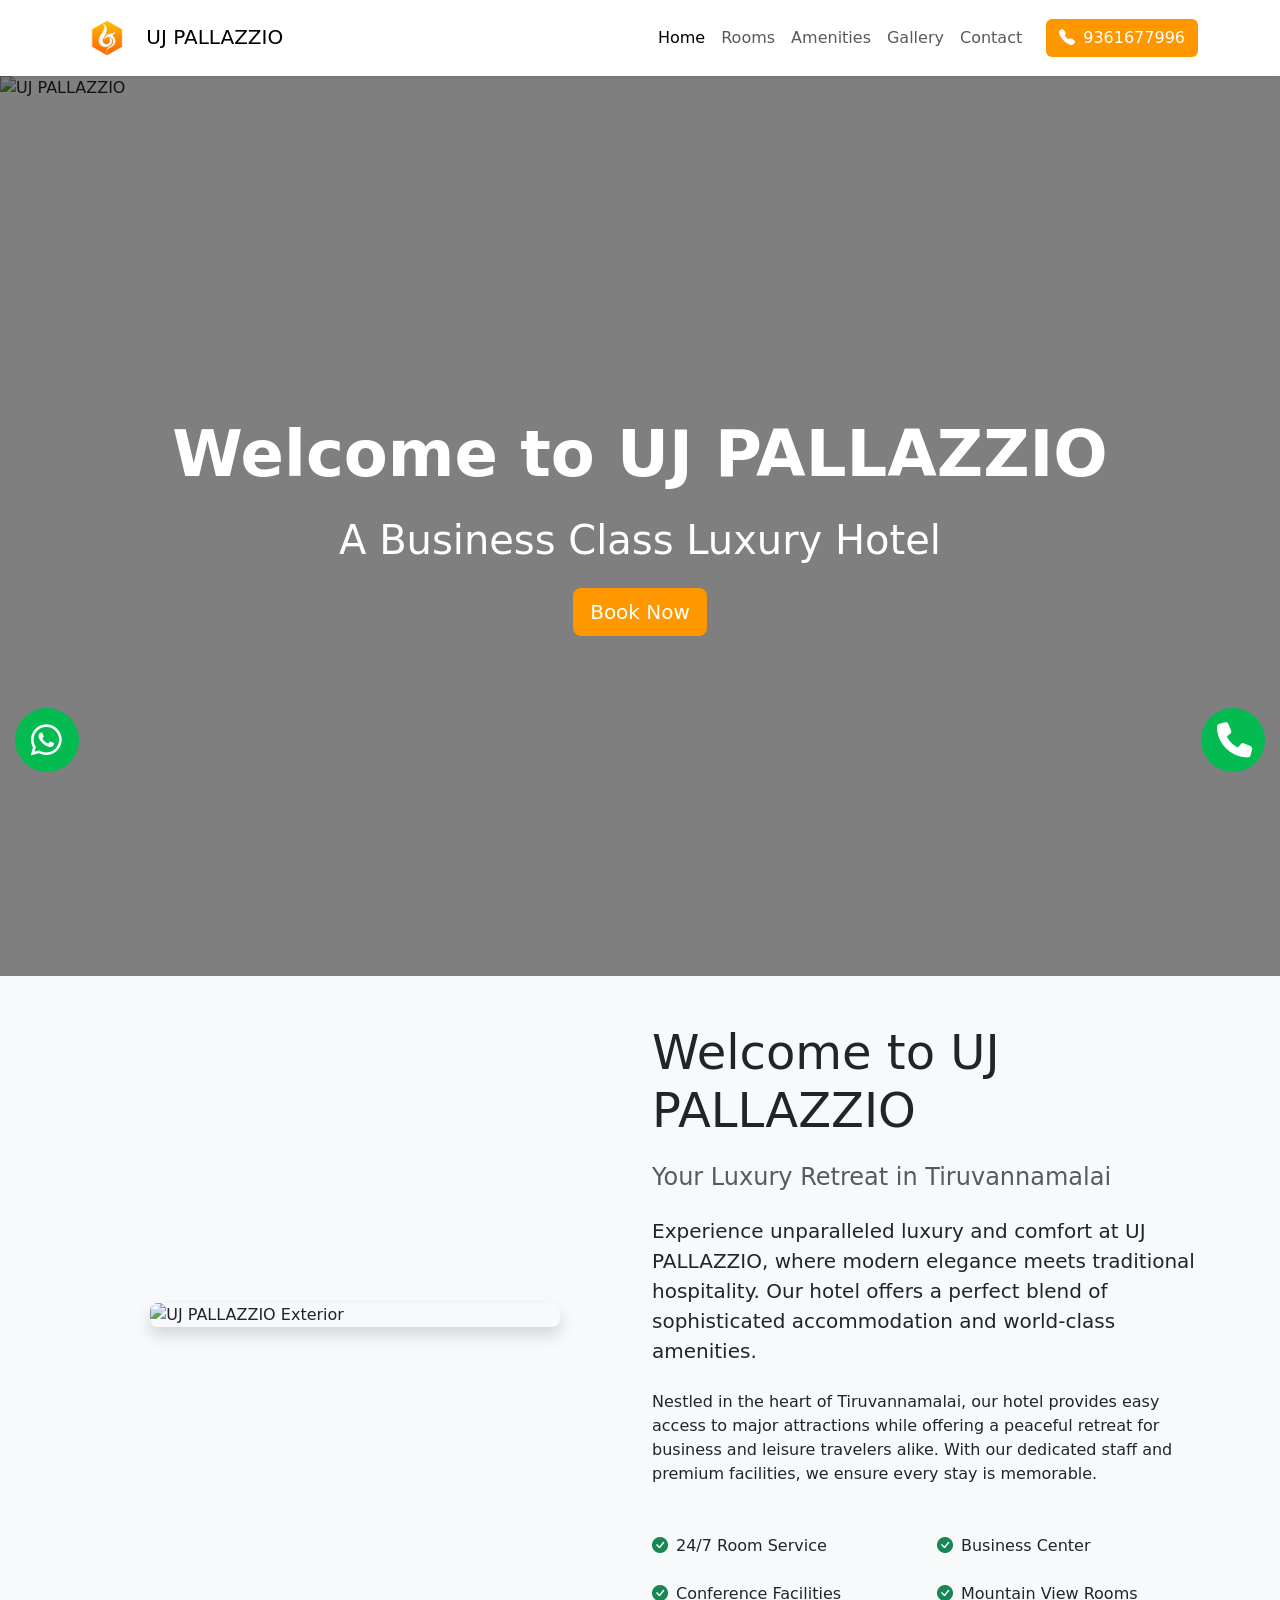
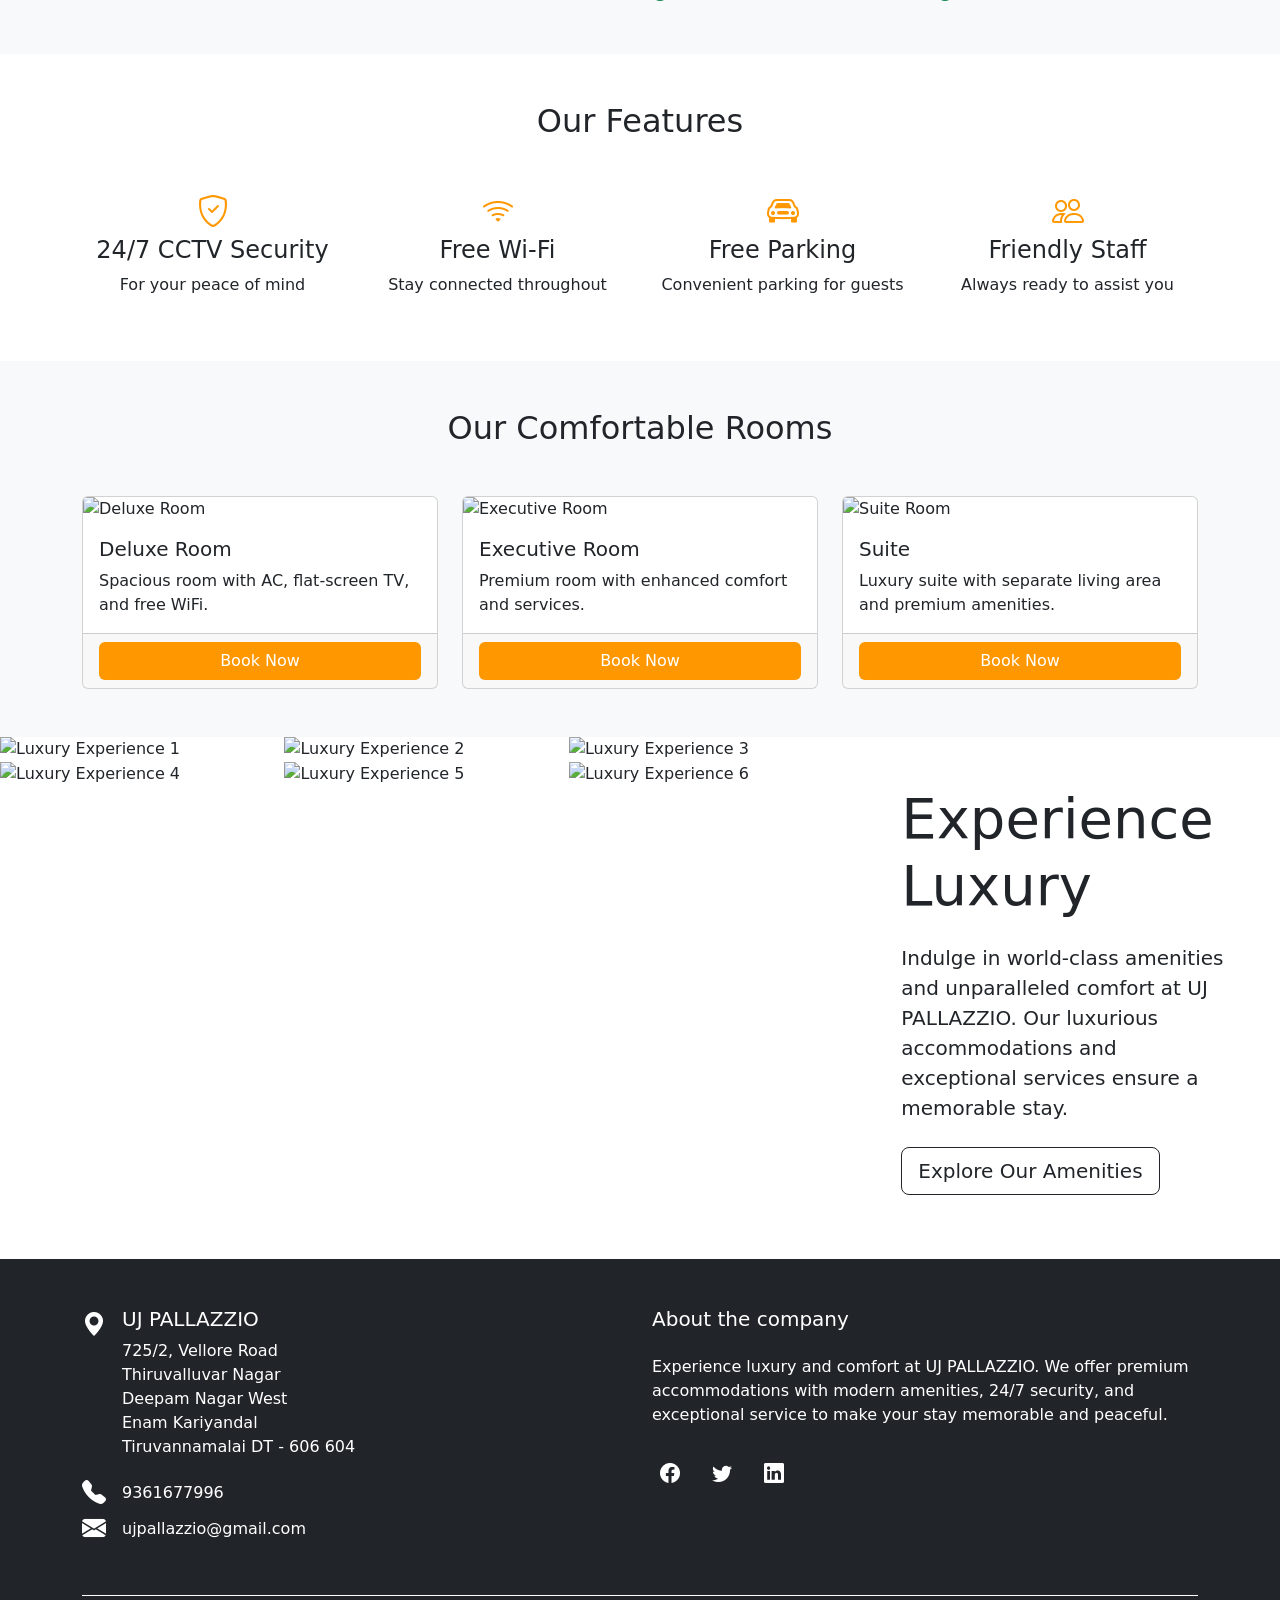
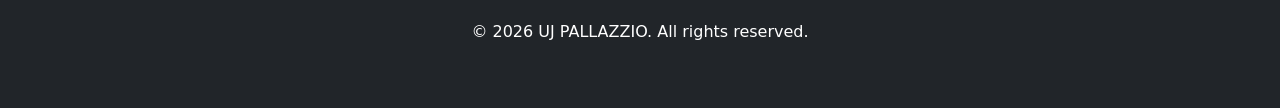
==== index.html @ 84a88581 "changes on all files work on the indexfile created a new section as welcome meassage and hotelimage " ====
<!DOCTYPE html>
<html lang="en">
<head>
    <meta charset="UTF-8">
    <meta name="viewport" content="width=device-width, initial-scale=1.0">
    <link rel="icon" href="./images/logo/ujpalazzio.png" type="image/x-icon">

    <title>UJ PALLAZZIO - Luxury Hotel</title>
    <link href="https://cdn.jsdelivr.net/npm/bootstrap@5.3.2/dist/css/bootstrap.min.css" rel="stylesheet">
    <link rel="stylesheet" href="https://cdn.jsdelivr.net/npm/bootstrap-icons@1.11.1/font/bootstrap-icons.css">
    <link rel="stylesheet" href="https://cdnjs.cloudflare.com/ajax/libs/font-awesome/6.5.2/css/all.min.css" integrity="sha512-SnH5WK+bZxgPHs44uWIX+LLJAJ9/2PkPKZ5QiAj6Ta86w+fsb2TkcmfRyVX3pBnMFcV7oQPJkl9QevSCWr3W6A==" crossorigin="anonymous" referrerpolicy="no-referrer" />
    <link href="https://unpkg.com/aos@2.3.1/dist/aos.css" rel="stylesheet">

    <style>
        .hero-section {
            position: relative;
            height: 100vh;
            overflow: hidden;
        }
        .carousel, .carousel-inner, .carousel-item {
            height: 100%;
        }
        .carousel-item img {
            object-fit: cover;
            height: 100%;
            width: 100%;
        }
        .carousel-overlay {
            position: absolute;
            top: 0;
            left: 0;
            right: 0;
            bottom: 0;
            background: rgba(0,0,0,0.5);
            color: white;
        }
        .brand-color {
            color: #ff9800;
        }
        .brand-bg {
            background-color: #ff9800;
        }
        .feature-icon {
            font-size: 2rem;
            color: #ff9800;
        }
        .navbar-brand img {
            height: 50px;
        }
        .btn-book-now:hover {
            background-color: #e65100 !important;
            border-color: #e65100 !important;
        }
        .navbar-nav .nav-link {
            transition: color 0.3s, background-color 0.3s;
        }
        .navbar-nav .nav-link:hover {
            color: #ff9800 !important;
            background-color: #f8f9fa;
        }
        .btn-contact {
            background-color: #ff9800;
            color: white;
            transition: background-color 0.3s;
        }
        .btn-contact:hover {
            background-color: #e65100;
        }
        .experience-luxury {
            position: relative;
            overflow: hidden;
        }
        .experience-luxury-overlay {
            position: absolute;
            top: 0;
            left: 0;
            right: 0;
            bottom: 0;
            background: rgba(0,0,0,0.6);
            color: white;
            display: flex;
            align-items: center;
            justify-content: center;
            flex-direction: column;
            text-align: center;
        }
        .experience-luxury img {
            width: 100%;
            height: 400px;
            object-fit: cover;
        }
        .luxury-image {
            cursor: pointer;
            transition: opacity 0.3s ease;
        }
        .luxury-image:hover {
            opacity: 0.8;
        }
        #imageModal .modal-content {
            background-color: rgba(0, 0, 0, 0.9);
        }
        #imageModal .btn-close {
            z-index: 1;
        }
        #prevImage, #nextImage {
            z-index: 1;
        }
        .call-buton .cc-calto-action-ripple {
            z-index: 99999;
            position: fixed;
            right: 15px;
            bottom: 8rem;
            background: #03bb50;
            width: 4rem;
            height: 4rem;
            padding: 1rem;
            border-radius: 100%;
            -webkit-box-sizing: border-box;
            box-sizing: border-box;
            color: #ffffff;
            -webkit-animation: cc-calto-action-ripple 0.6s linear infinite;
            animation: cc-calto-action-ripple 0.6s linear infinite;
            display: -webkit-box;
            display: -webkit-flex;
            display: -ms-flexbox;
            display: flex;
            justify-items: center;
            -webkit-box-align: center;
            -webkit-align-items: center;
            -ms-flex-align: center;
            align-items: center;
            text-decoration: none;
        }
        .call-buton .cc-calto-action-ripple i {
            -webkit-transition: 0.3s ease;
            transition: 0.3s ease;
            font-size: 2.2rem;
        }
        .call-buton .cc-calto-action-ripple:hover i {
            -webkit-transform: rotate(135deg);
            transform: rotate(135deg);
        }
        .whatsapp-button .cc-calto-action-ripple {
            z-index: 99999;
            position: fixed;
            left: 15px;
            bottom: 8rem;
            background: #03bb50;
            width: 4rem;
            height: 4rem;
            padding: 1rem;
            border-radius: 100%;
            -webkit-box-sizing: border-box;
            box-sizing: border-box;
            color: #ffffff;
            -webkit-animation: cc-calto-action-ripple 0.6s linear infinite;
            animation: cc-calto-action-ripple 0.6s linear infinite;
            display: -webkit-box;
            display: -webkit-flex;
            display: -ms-flexbox;
            display: flex;
            justify-items: center;
            -webkit-box-align: center;
            -webkit-align-items: center;
            -ms-flex-align: center;
            align-items: center;
            text-decoration: none;
        }
        .whatsapp-button .cc-calto-action-ripple i {
            -webkit-transition: 0.3s ease;
            transition: 0.3s ease;
            font-size: 2.2rem;
        }
        .whatsapp-button .cc-calto-action-ripple:hover i {
            -webkit-transform: rotate(135deg);
            transform: rotate(135deg);
        }
    </style>
</head>
<body>
    <!-- Navbar -->
    <nav class="navbar navbar-expand-lg navbar-light bg-white shadow-sm sticky-top">
        <div class="container">
            <a class="navbar-brand" href="#">
                <img src="./images/logo/ujpalazzio.png" alt="UJ PALLAZZIO Logo" class="me-2">
                UJ PALLAZZIO
            </a>
            <button class="navbar-toggler" type="button" data-bs-toggle="collapse" data-bs-target="#navbarNav">
                <span class="navbar-toggler-icon"></span>
            </button>
            <div class="collapse navbar-collapse" id="navbarNav">
                <ul class="navbar-nav ms-auto">
                    <li class="nav-item">
                        <a class="nav-link active" href="index.html">Home</a>
                    </li>
                    <li class="nav-item">
                        <a class="nav-link" href="rooms.html">Rooms</a>
                    </li>
                    <li class="nav-item">
                        <a class="nav-link" href="amenities.html">Amenities</a>
                    </li>
                    <li class="nav-item">
                        <a class="nav-link" href="gallery.html">Gallery</a>
                    </li>
                    <li class="nav-item">
                        <a class="nav-link" href="contact.html">Contact</a>
                    </li>
                </ul>
                <a href="tel:9361677996" class="btn btn-contact ms-lg-3">
                    <i class="bi bi-telephone-fill me-2"></i>9361677996
                </a>
            </div>
        </div>
    </nav>

    <!-- Hero Section with Automatic Slider -->
    <section class="hero-section" id="home">
        <div id="heroCarousel" class="carousel slide" data-bs-ride="carousel">
            <div class="carousel-inner">
                <div class="carousel-item active">
                    <img src="./images/slider/slider1.jpg" class="d-block w-100" alt="UJ PALLAZZIO">
                </div>
                <div class="carousel-item">
                    <img src="./images/slider/slider2.jpg" class="d-block w-100" alt="UJ PALLAZZIO">
                </div>
                <div class="carousel-item">
                    <img src="./images/slider/slider3.jpg" class="d-block w-100" alt="UJ PALLAZZIO">
                </div>
                <div class="carousel-item">
                    <img src="./images/slider/slider4.JPG" class="d-block w-100" alt="UJ PALLAZZIO">
                </div>
            </div>
        </div>
        <div class="carousel-overlay d-flex align-items-center">
            <div class="container text-center">
                <h1 class="display-3 fw-bold mb-4" data-aos="fade-up">Welcome to UJ PALLAZZIO</h1>
                <p class="lead mb-4 display-6" data-aos="fade-up" data-aos-delay="200">A Business Class Luxury Hotel</p>
                <a href="contact.html" class="btn btn-lg brand-bg text-white btn-book-now" data-aos="fade-up" data-aos-delay="400">Book Now</a>
            </div>
        </div>
    </section>

    <!-- About Section -->
    <section class="py-5 bg-light">
        <div class="container">
            <div class="row align-items-center">
                <div class="col-lg-6 mb-4 mb-lg-0" data-aos="fade-right">
                    <img src="./images/building/day view/one.JPG" alt="UJ PALLAZZIO Exterior" 
                        class="img-fluid rounded-3 shadow w-75 mx-auto d-block custom-image">
                </div>
                
                <div class="col-lg-6" data-aos="fade-left">
                    <h2 class="display-5 mb-4">Welcome to UJ PALLAZZIO</h2>
                    <h4 class="text-muted mb-4">Your Luxury Retreat in Tiruvannamalai</h4>
                    <p class="lead mb-4">
                        Experience unparalleled luxury and comfort at UJ PALLAZZIO, where modern elegance meets traditional hospitality. Our hotel offers a perfect blend of sophisticated accommodation and world-class amenities.
                    </p>
                    <p class="mb-4">
                        Nestled in the heart of Tiruvannamalai, our hotel provides easy access to major attractions while offering a peaceful retreat for business and leisure travelers alike. With our dedicated staff and premium facilities, we ensure every stay is memorable.
                    </p>
                    <div class="row g-4 mt-2">
                        <div class="col-6" data-aos="fade-up" data-aos-delay="100">
                            <div class="d-flex align-items-center">
                                <i class="bi bi-check-circle-fill text-success me-2"></i>
                                <span>24/7 Room Service</span>
                            </div>
                        </div>
                        <div class="col-6" data-aos="fade-up" data-aos-delay="200">
                            <div class="d-flex align-items-center">
                                <i class="bi bi-check-circle-fill text-success me-2"></i>
                                <span>Business Center</span>
                            </div>
                        </div>
                        <div class="col-6" data-aos="fade-up" data-aos-delay="300">
                            <div class="d-flex align-items-center">
                                <i class="bi bi-check-circle-fill text-success me-2"></i>
                                <span>Conference Facilities</span>
                            </div>
                        </div>
                        <div class="col-6" data-aos="fade-up" data-aos-delay="400">
                            <div class="d-flex align-items-center">
                                <i class="bi bi-check-circle-fill text-success me-2"></i>
                                <span>Mountain View Rooms</span>
                            </div>
                        </div>
                    </div>
                </div>
            </div>
        </div>
    </section>

    <!-- Features -->
    <section class="py-5" id="features">
        <div class="container">
            <h2 class="text-center mb-5" data-aos="fade-up">Our Features</h2>
            <div class="row justify-content-center g-4 text-center">
                <div class="col-md-4 col-lg-3" data-aos="fade-up" data-aos-delay="100">
                    <div class="text-center">
                        <i class="bi bi-shield-check feature-icon mb-3"></i>
                        <h4>24/7 CCTV Security</h4>
                        <p>For your peace of mind</p>
                    </div>
                </div>
                <div class="col-md-4 col-lg-3" data-aos="fade-up" data-aos-delay="200">
                    <div class="text-center">
                        <i class="bi bi-wifi feature-icon mb-3"></i>
                        <h4>Free Wi-Fi</h4>
                        <p>Stay connected throughout</p>
                    </div>
                </div>
                <div class="col-md-4 col-lg-3" data-aos="fade-up" data-aos-delay="300">
                    <div class="text-center">
                        <i class="bi bi-car-front feature-icon mb-3"></i>
                        <h4>Free Parking</h4>
                        <p>Convenient parking for guests</p>
                    </div>
                </div>
                <div class="col-md-4 col-lg-3" data-aos="fade-up" data-aos-delay="400">
                    <div class="text-center">
                        <i class="bi bi-people feature-icon mb-3"></i>
                        <h4>Friendly Staff</h4>
                        <p>Always ready to assist you</p>
                    </div>
                </div>
            </div>
        </div>
    </section>

    <!-- Rooms Preview -->
    <section class="bg-light py-5" id="rooms-preview">
        <div class="container">
            <h2 class="text-center mb-5" data-aos="fade-up">Our Comfortable Rooms</h2>
            <div class="row g-4">
                <div class="col-md-4" data-aos="fade-up" data-aos-delay="100">
                    <div class="card h-100">
                        <img src="./images/rooms/room1/one.jpg" class="card-img-top" alt="Deluxe Room">
                        <div class="card-body">
                            <h5 class="card-title">Deluxe Room</h5>
                            <p class="card-text">Spacious room with AC, flat-screen TV, and free WiFi.</p>
                        </div>
                        <div class="card-footer">
                            <a href="rooms.html" class="btn brand-bg text-white w-100 btn-book-now">Book Now</a>
                        </div>
                    </div>
                </div>
                <div class="col-md-4" data-aos="fade-up" data-aos-delay="200">
                    <div class="card h-100">
                        <img src="./images/rooms/room2/one.jpg" class="card-img-top" alt="Executive Room">
                        <div class="card-body">
                            <h5 class="card-title">Executive Room</h5>
                            <p class="card-text">Premium room with enhanced comfort and services.</p>
                        </div>
                        <div class="card-footer">
                            <a href="rooms.html" class="btn brand-bg text-white w-100 btn-book-now">Book Now</a>
                        </div>
                    </div>
                </div>
                <div class="col-md-4" data-aos="fade-up" data-aos-delay="300">
                    <div class="card h-100">
                        <img src="./images/rooms/room3/one.JPG" class="card-img-top" alt="Suite Room">
                        <div class="card-body">
                            <h5 class="card-title">Suite</h5>
                            <p class="card-text">Luxury suite with separate living area and premium amenities.</p>
                        </div>
                        <div class="card-footer">
                            <a href="rooms.html" class="btn brand-bg text-white w-100 btn-book-now">Book Now</a>
                        </div>
                    </div>
                </div>
            </div>
        </div>
    </section>

    <!-- Experience Luxury Section -->
    <section class="position-relative overflow-hidden">
        <div class="container-fluid">
            <div class="row">
                <!-- Images Side -->
                <div class="col-lg-8 p-0">
                    <!-- Desktop and Tablet Layout -->
                    <div class="row g-0 d-none d-md-flex">
                        <div class="col-md-6 col-lg-4" data-aos="zoom-in" data-aos-delay="100">
                            <img src="./images/mountain view and persona area/one.jpg" alt="Luxury Experience 1" class="img-fluid w-100 h-100 object-fit-cover luxury-image" style="max-height: 300px;" data-bs-toggle="modal" data-bs-target="#imageModal" data-bs-image-id="0">
                        </div>
                        <div class="col-md-6 col-lg-4" data-aos="zoom-in" data-aos-delay="200">
                            <img src="./images/mountain view and persona area/two.JPG" alt="Luxury Experience 2" class="img-fluid w-100 h-100 object-fit-cover luxury-image" style="max-height: 300px;" data-bs-toggle="modal" data-bs-target="#imageModal" data-bs-image-id="1">
                        </div>
                        <div class="col-lg-4 d-none d-lg-block" data-aos="zoom-in" data-aos-delay="300">
                            <img src="./images/mountain view and persona area/three.JPG" alt="Luxury Experience 3" class="img-fluid w-100 h-100 object-fit-cover luxury-image" style="max-height: 300px;" data-bs-toggle="modal" data-bs-target="#imageModal" data-bs-image-id="2">
                        </div>
                        <div class="col-md-6 col-lg-4" data-aos="zoom-in" data-aos-delay="400">
                            <img src="./images/mountain view and persona area/four.JPG" alt="Luxury Experience 4" class="img-fluid w-100 h-100 object-fit-cover luxury-image" style="max-height: 300px;" data-bs-toggle="modal" data-bs-target="#imageModal" data-bs-image-id="3">
                        </div>
                        <div class="col-md-6 col-lg-4" data-aos="zoom-in" data-aos-delay="500">
                            <img src="./images/mountain view and persona area/five.JPG" alt="Luxury Experience 5" class="img-fluid w-100 h-100 object-fit-cover luxury-image" style="max-height: 300px;" data-bs-toggle="modal" data-bs-target="#imageModal" data-bs-image-id="4">
                        </div>
                        <div class="col-lg-4 d-none d-lg-block" data-aos="zoom-in" data-aos-delay="600">
                            <img src="./images/mountain view and persona area/six.JPG" alt="Luxury Experience 6" class="img-fluid w-100 h-100 object-fit-cover luxury-image" style="max-height: 300px;" data-bs-toggle="modal" data-bs-target="#imageModal" data-bs-image-id="5">
                        </div>
                    </div>

                    <!-- Mobile Carousel -->
                    <div id="luxuryCarousel" class="carousel slide d-md-none" data-bs-ride="carousel">
                        <div class="carousel-inner">
                            <div class="carousel-item active">
                                <img src="./images/mountain view and persona area/one.jpg" alt="Luxury Experience 1" class="d-block w-100 luxury-image" style="height: 300px; object-fit: cover;" data-bs-toggle="modal" data-bs-target="#imageModal" data-bs-image-id="0">
                            </div>
                            <div class="carousel-item">
                                <img src="./images/mountain view and persona area/two.JPG" alt="Luxury Experience 2" class="d-block w-100 luxury-image" style="height: 300px; object-fit: cover;" data-bs-toggle="modal" data-bs-target="#imageModal" data-bs-image-id="1">
                            </div>
                            <div class="carousel-item">
                                <img src="./images/mountain view and persona area/three.JPG" alt="Luxury Experience 3" class="d-block w-100 luxury-image" style="height: 300px; object-fit: cover;" data-bs-toggle="modal" data-bs-target="#imageModal" data-bs-image-id="2">
                            </div>
                            <div class="carousel-item">
                                <img src="./images/mountain view and persona area/four.JPG" alt="Luxury Experience 4" class="d-block w-100 luxury-image" style="height: 300px; object-fit: cover;" data-bs-toggle="modal" data-bs-target="#imageModal" data-bs-image-id="3">
                            </div>
                            <div class="carousel-item">
                                <img src="./images/mountain view and persona area/five.JPG" alt="Luxury Experience 5" class="d-block w-100 luxury-image" style="height: 300px; object-fit: cover;" data-bs-toggle="modal" data-bs-target="#imageModal" data-bs-image-id="4">
                            </div>
                            <div class="carousel-item">
                                <img src="./images/mountain view and persona area/six.JPG" alt="Luxury Experience 6" class="d-block w-100 luxury-image" style="height: 300px; object-fit: cover;" data-bs-toggle="modal" data-bs-target="#imageModal" data-bs-image-id="5">
                            </div>
                        </div>
                        <button class="carousel-control-prev" type="button" data-bs-target="#luxuryCarousel" data-bs-slide="prev">
                            <span class="carousel-control-prev-icon" aria-hidden="true"></span>
                            <span class="visually-hidden">Previous</span>
                        </button>
                        <button class="carousel-control-next" type="button" data-bs-target="#luxuryCarousel" data-bs-slide="next">
                            <span class="carousel-control-next-icon" aria-hidden="true"></span>
                            <span class="visually-hidden">Next</span>
                        </button>
                    </div>
                </div>

                <!-- Content Side -->
                <div class="col-lg-4 d-flex align-items-center bg-white text-dark p-5">
                    <div class="text-center text-lg-start" data-aos="fade-left">
                        <h2 class="display-4 mb-4">Experience Luxury</h2>
                        <p class="lead mb-4">Indulge in world-class amenities and unparalleled comfort at UJ PALLAZZIO. Our luxurious accommodations and exceptional services ensure a memorable stay.</p>
                       
                        <a href="amenities.html" class="btn btn-lg btn-outline-dark">Explore Our Amenities</a>
                    </div>
                </div>
            </div>
        </div>
    </section>

    <!-- Image Modal -->
    <div class="modal fade" id="imageModal" tabindex="-1" aria-labelledby="imageModalLabel" aria-hidden="true">
        <div class="modal-dialog modal-dialog-centered modal-lg">
            <div class="modal-content bg-dark text-white">
                <div class="modal-body p-0 position-relative">
                    <img id="modalImage" src="" alt="Luxury Experience" class="img-fluid w-100">
                    <button type="button" class="btn-close btn-close-white position-absolute top-0 end-0 m-3" data-bs-dismiss="modal" aria-label="Close"></button>
                    <button id="prevImage" class="btn btn-outline-light position-absolute top-50 start-0 translate-middle-y ms-3">
                        <i class="bi bi-chevron-left"></i>
                    </button>
                    <button id="nextImage" class="btn btn-outline-light position-absolute top-50 end-0 translate-middle-y me-3">
                        <i class="bi bi-chevron-right"></i>
                    </button>
                </div>
            </div>
        </div>
    </div>

    <!-- phone button start -->
    <div class="call-buton">
        <a href="tel:9361677996" type="button" class="cc-calto-action-ripple">
            <i class="fa-solid fa-phone"></i>
        </a>
    </div>
    <!-- phone button end -->
  
    <!-- whatsapp button start -->
    <div class="whatsapp-button">
        <a href="https://api.whatsapp.com/send?phone=919361677996" target="_blank" class="cc-calto-action-ripple">
            <i class="fa-brands fa-whatsapp"></i>
        </a>
    </div>
    <!-- whatsapp button end -->

    <!-- Footer -->
    <footer class="bg-dark text-white py-5 mt-3">
        <div class="container">
            <div class="row">
                <!-- Contact Information -->
                <div class="col-md-6 mb-4">
                    <div class="d-flex align-items-start gap-3">
                        <i class="bi bi-geo-alt-fill" style="font-size: 24px;"></i>
                        <div>
                            <h3 class="h5 font-weight-bold mb-2">UJ PALLAZZIO</h3>
                            <p class="text-white">
                                725/2, Vellore Road<br />
                                Thiruvalluvar Nagar<br />
                                Deepam Nagar West<br />
                                Enam Kariyandal<br />
                                Tiruvannamalai DT - 606 604
                            </p>
                        </div>
                    </div>
                    <div class="d-flex align-items-center gap-3">
                        <i class="bi bi-telephone-fill" style="font-size: 24px;"></i>
                        <a href="tel:9361677996" class="text-white hover:text-primary text-decoration-none">9361677996</a>
                    </div>
                    <div class="d-flex align-items-center gap-3">
                        <i class="bi bi-envelope-fill" style="font-size: 24px;"></i>
                        <a href="mailto:ujpallazzio@gmail.com" class="text-white hover:text-primary text-decoration-none">ujpallazzio@gmail.com</a>
                    </div>
                </div>

                <!-- About Company -->
                <div class="col-md-6">
                    <h2 class="h5 font-weight-bold mb-4">About the company</h2>
                    <p class="text-white mb-4 max-w-md">
                        Experience luxury and comfort at UJ PALLAZZIO. We offer premium accommodations with modern amenities, 
                        24/7 security, and exceptional service to make your stay memorable and peaceful.
                    </p>
                    <div class="d-flex gap-3">
                        <a href="#" class="bg-dark p-2 rounded-circle hover:bg-secondary transition-colors" aria-label="Facebook">
                            <i class="bi bi-facebook" style="font-size: 20px; color: white;"></i>
                        </a>
                        <a href="#" class="bg-dark p-2 rounded-circle hover:bg-secondary transition-colors" aria-label="Twitter">
                            <i class="bi bi-twitter" style="font-size: 20px; color: white;"></i>
                        </a>
                        <a href="#" class="bg-dark p-2 rounded-circle hover:bg-secondary transition-colors" aria-label="LinkedIn">
                            <i class="bi bi-linkedin" style="font-size: 20px; color: white;"></i>
                        </a>
                    </div>
                </div>
            </div>

            <!-- Footer Bottom -->
            <div class="mt-4 pt-4 border-top border-white text-center">
                <p>&copy; <span id="year"></span> UJ PALLAZZIO. All rights reserved.</p>
            </div>
        </div>
    </footer>

    <script data-cfasync="false" src="/cdn-cgi/scripts/5c5dd728/cloudflare-static/email-decode.min.js"></script>
    <script src="https://cdn.jsdelivr.net/npm/bootstrap@5.3.2/dist/js/bootstrap.bundle.min.js"></script>
    <script src="https://unpkg.com/aos@2.3.1/dist/aos.js"></script>
    <script>
        document.addEventListener('DOMContentLoaded', function() {
            const images = [
                './images/mountain view and persona area/one.jpg',
                './images/mountain view and persona area/two.JPG',
                './images/mountain view and persona area/three.JPG',
                './images/mountain view and persona area/four.JPG',
                './images/mountain view and persona area/five.JPG',
                './images/mountain view and persona area/six.JPG'
            ];
            let currentImageIndex = 0;

            const modalImage = document.getElementById('modalImage');
            const prevButton = document.getElementById('prevImage');
            const nextButton = document.getElementById('nextImage');

            function updateModalImage() {
                modalImage.src = images[currentImageIndex];
            }

            document.querySelectorAll('.luxury-image').forEach(img => {
                img.addEventListener('click', function() {
                    currentImageIndex = parseInt(this.getAttribute('data-bs-image-id'));
                    updateModalImage();
                });
            });

            prevButton.addEventListener('click', function() {
                currentImageIndex = (currentImageIndex - 1 + images.length) % images.length;
                updateModalImage();
            });

            nextButton.addEventListener('click', function() {
                currentImageIndex = (currentImageIndex + 1) % images.length;
                updateModalImage();
            });

            // Enable keyboard navigation
            document.addEventListener('keydown', function(e) {
                if (document.querySelector('#imageModal.show')) {
                    if (e.key === 'ArrowLeft') {
                        prevButton.click();
                    } else if (e.key === 'ArrowRight') {
                        nextButton.click();
                    }
                }
            });

            // Initialize AOS
            AOS.init({
                duration: 2000,
                once: true,
                offset: 100
            });
        });

        // Set current year
        document.getElementById('year').innerText = new Date().getFullYear();
    </script>
</body>
</html>
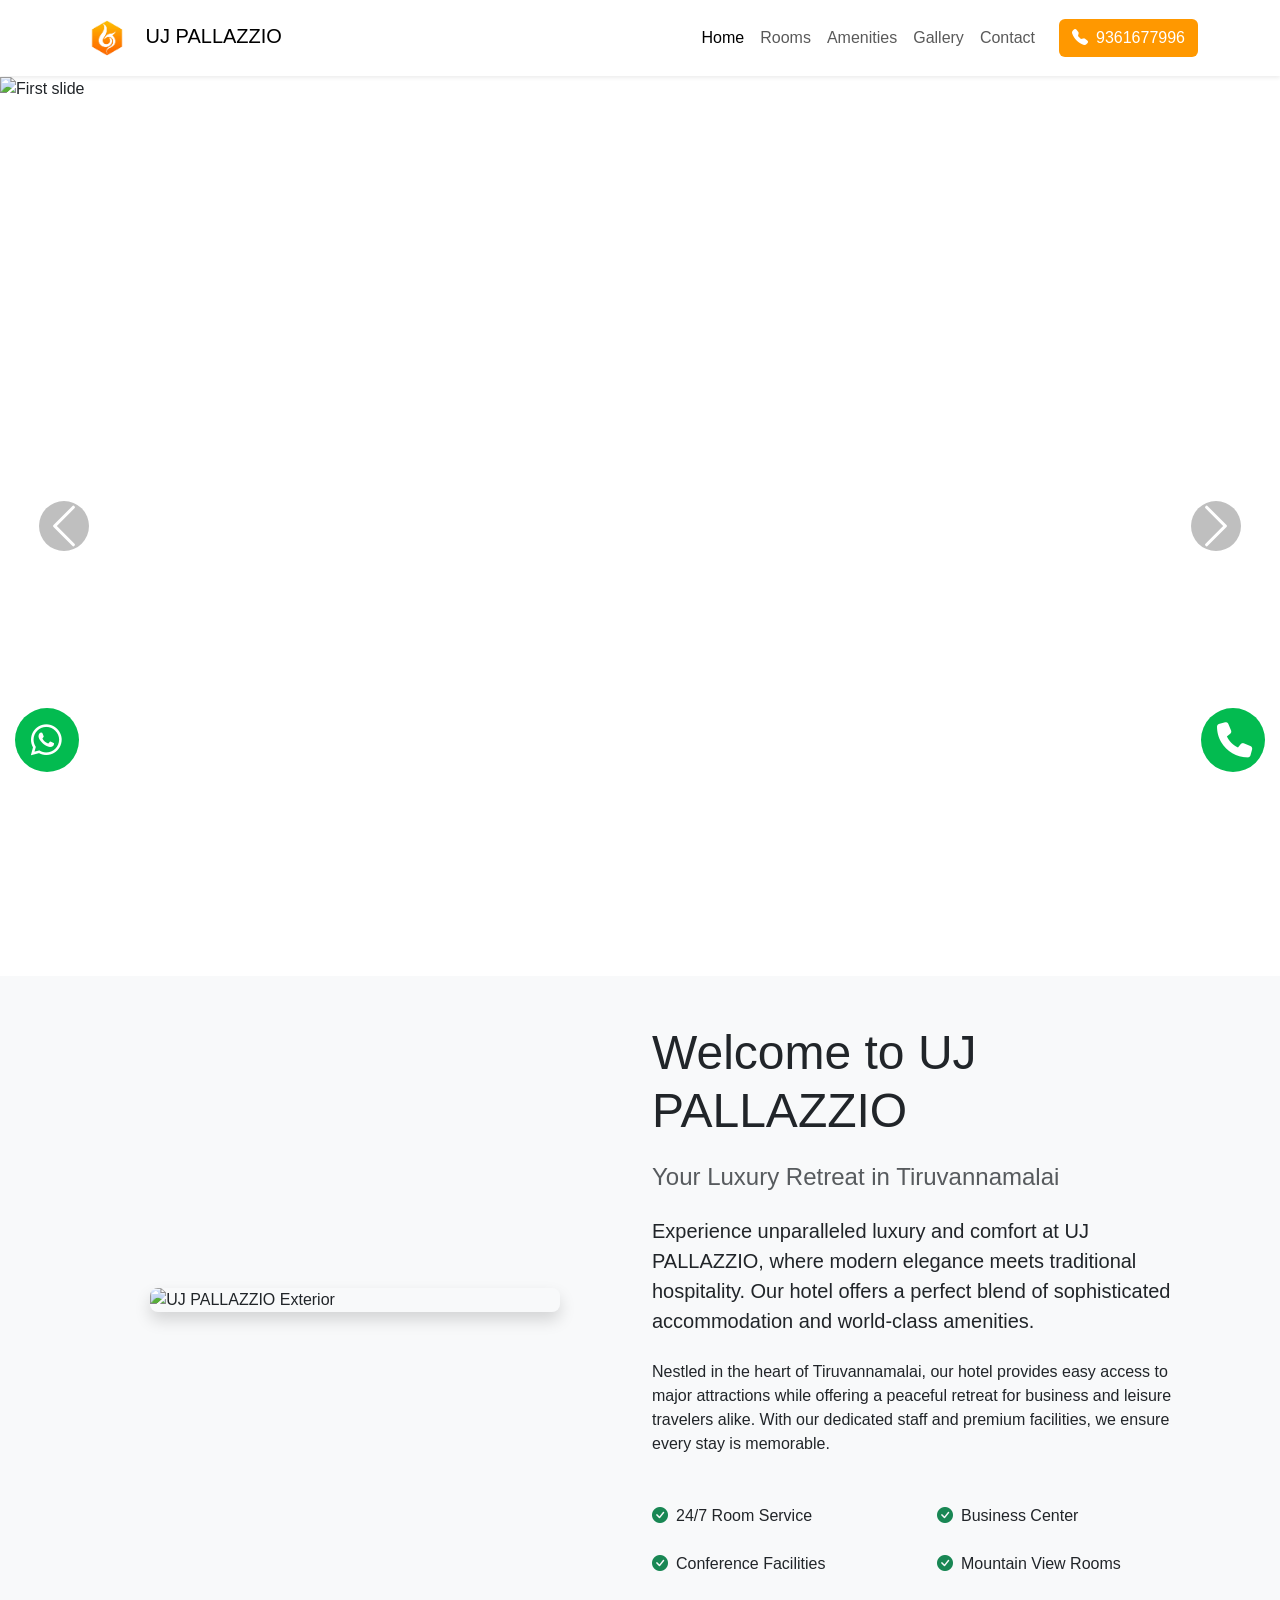
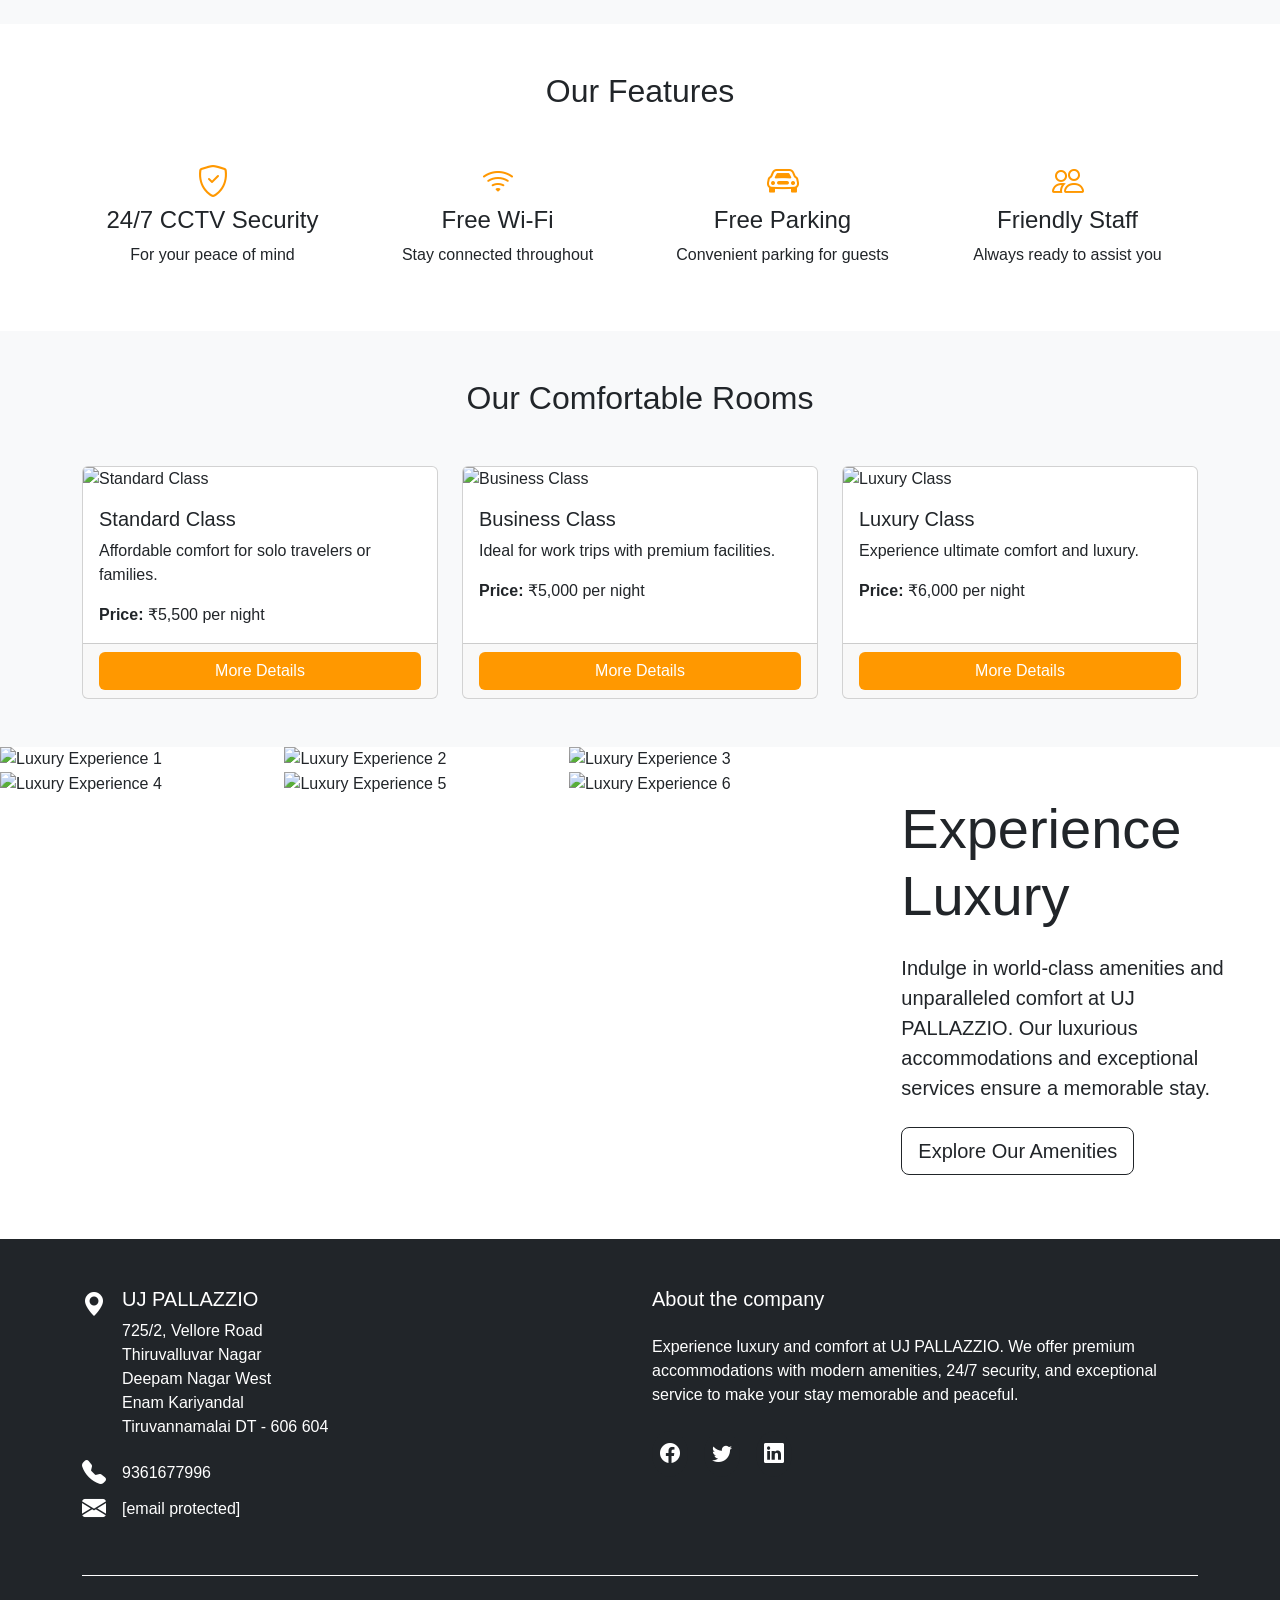
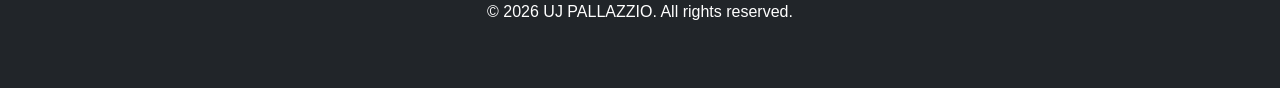
==== commit f4703e25: "changes work on the uj palazio change the index page slider and  add ate in the page and in the room" ====
--- a/index.html
+++ b/index.html
@@ -3,181 +3,17 @@
 <head>
     <meta charset="UTF-8">
     <meta name="viewport" content="width=device-width, initial-scale=1.0">
+    <title>UJ PALLAZZIO - Luxury Hotel</title>
     <link rel="icon" href="./images/logo/ujpalazzio.png" type="image/x-icon">
-
-    <title>UJ PALLAZZIO - Luxury Hotel</title>
     <link href="https://cdn.jsdelivr.net/npm/bootstrap@5.3.2/dist/css/bootstrap.min.css" rel="stylesheet">
     <link rel="stylesheet" href="https://cdn.jsdelivr.net/npm/bootstrap-icons@1.11.1/font/bootstrap-icons.css">
-    <link rel="stylesheet" href="https://cdnjs.cloudflare.com/ajax/libs/font-awesome/6.5.2/css/all.min.css" integrity="sha512-SnH5WK+bZxgPHs44uWIX+LLJAJ9/2PkPKZ5QiAj6Ta86w+fsb2TkcmfRyVX3pBnMFcV7oQPJkl9QevSCWr3W6A==" crossorigin="anonymous" referrerpolicy="no-referrer" />
+    <link rel="stylesheet" href="https://cdnjs.cloudflare.com/ajax/libs/font-awesome/6.5.2/css/all.min.css">
     <link href="https://unpkg.com/aos@2.3.1/dist/aos.css" rel="stylesheet">
-
-    <style>
-        .hero-section {
-            position: relative;
-            height: 100vh;
-            overflow: hidden;
-        }
-        .carousel, .carousel-inner, .carousel-item {
-            height: 100%;
-        }
-        .carousel-item img {
-            object-fit: cover;
-            height: 100%;
-            width: 100%;
-        }
-        .carousel-overlay {
-            position: absolute;
-            top: 0;
-            left: 0;
-            right: 0;
-            bottom: 0;
-            background: rgba(0,0,0,0.5);
-            color: white;
-        }
-        .brand-color {
-            color: #ff9800;
-        }
-        .brand-bg {
-            background-color: #ff9800;
-        }
-        .feature-icon {
-            font-size: 2rem;
-            color: #ff9800;
-        }
-        .navbar-brand img {
-            height: 50px;
-        }
-        .btn-book-now:hover {
-            background-color: #e65100 !important;
-            border-color: #e65100 !important;
-        }
-        .navbar-nav .nav-link {
-            transition: color 0.3s, background-color 0.3s;
-        }
-        .navbar-nav .nav-link:hover {
-            color: #ff9800 !important;
-            background-color: #f8f9fa;
-        }
-        .btn-contact {
-            background-color: #ff9800;
-            color: white;
-            transition: background-color 0.3s;
-        }
-        .btn-contact:hover {
-            background-color: #e65100;
-        }
-        .experience-luxury {
-            position: relative;
-            overflow: hidden;
-        }
-        .experience-luxury-overlay {
-            position: absolute;
-            top: 0;
-            left: 0;
-            right: 0;
-            bottom: 0;
-            background: rgba(0,0,0,0.6);
-            color: white;
-            display: flex;
-            align-items: center;
-            justify-content: center;
-            flex-direction: column;
-            text-align: center;
-        }
-        .experience-luxury img {
-            width: 100%;
-            height: 400px;
-            object-fit: cover;
-        }
-        .luxury-image {
-            cursor: pointer;
-            transition: opacity 0.3s ease;
-        }
-        .luxury-image:hover {
-            opacity: 0.8;
-        }
-        #imageModal .modal-content {
-            background-color: rgba(0, 0, 0, 0.9);
-        }
-        #imageModal .btn-close {
-            z-index: 1;
-        }
-        #prevImage, #nextImage {
-            z-index: 1;
-        }
-        .call-buton .cc-calto-action-ripple {
-            z-index: 99999;
-            position: fixed;
-            right: 15px;
-            bottom: 8rem;
-            background: #03bb50;
-            width: 4rem;
-            height: 4rem;
-            padding: 1rem;
-            border-radius: 100%;
-            -webkit-box-sizing: border-box;
-            box-sizing: border-box;
-            color: #ffffff;
-            -webkit-animation: cc-calto-action-ripple 0.6s linear infinite;
-            animation: cc-calto-action-ripple 0.6s linear infinite;
-            display: -webkit-box;
-            display: -webkit-flex;
-            display: -ms-flexbox;
-            display: flex;
-            justify-items: center;
-            -webkit-box-align: center;
-            -webkit-align-items: center;
-            -ms-flex-align: center;
-            align-items: center;
-            text-decoration: none;
-        }
-        .call-buton .cc-calto-action-ripple i {
-            -webkit-transition: 0.3s ease;
-            transition: 0.3s ease;
-            font-size: 2.2rem;
-        }
-        .call-buton .cc-calto-action-ripple:hover i {
-            -webkit-transform: rotate(135deg);
-            transform: rotate(135deg);
-        }
-        .whatsapp-button .cc-calto-action-ripple {
-            z-index: 99999;
-            position: fixed;
-            left: 15px;
-            bottom: 8rem;
-            background: #03bb50;
-            width: 4rem;
-            height: 4rem;
-            padding: 1rem;
-            border-radius: 100%;
-            -webkit-box-sizing: border-box;
-            box-sizing: border-box;
-            color: #ffffff;
-            -webkit-animation: cc-calto-action-ripple 0.6s linear infinite;
-            animation: cc-calto-action-ripple 0.6s linear infinite;
-            display: -webkit-box;
-            display: -webkit-flex;
-            display: -ms-flexbox;
-            display: flex;
-            justify-items: center;
-            -webkit-box-align: center;
-            -webkit-align-items: center;
-            -ms-flex-align: center;
-            align-items: center;
-            text-decoration: none;
-        }
-        .whatsapp-button .cc-calto-action-ripple i {
-            -webkit-transition: 0.3s ease;
-            transition: 0.3s ease;
-            font-size: 2.2rem;
-        }
-        .whatsapp-button .cc-calto-action-ripple:hover i {
-            -webkit-transform: rotate(135deg);
-            transform: rotate(135deg);
-        }
-    </style>
+    <link rel="stylesheet" href="./styles/indexstyle.css">
 </head>
 <body>
+ 
+
     <!-- Navbar -->
     <nav class="navbar navbar-expand-lg navbar-light bg-white shadow-sm sticky-top">
         <div class="container">
@@ -213,42 +49,42 @@
         </div>
     </nav>
 
-    <!-- Hero Section with Automatic Slider -->
-    <section class="hero-section" id="home">
-        <div id="heroCarousel" class="carousel slide" data-bs-ride="carousel">
-            <div class="carousel-inner">
-                <div class="carousel-item active">
-                    <img src="./images/slider/slider1.jpg" class="d-block w-100" alt="UJ PALLAZZIO">
-                </div>
-                <div class="carousel-item">
-                    <img src="./images/slider/slider2.jpg" class="d-block w-100" alt="UJ PALLAZZIO">
-                </div>
-                <div class="carousel-item">
-                    <img src="./images/slider/slider3.jpg" class="d-block w-100" alt="UJ PALLAZZIO">
-                </div>
-                <div class="carousel-item">
-                    <img src="./images/slider/slider4.JPG" class="d-block w-100" alt="UJ PALLAZZIO">
-                </div>
-            </div>
-        </div>
-        <div class="carousel-overlay d-flex align-items-center">
-            <div class="container text-center">
-                <h1 class="display-3 fw-bold mb-4" data-aos="fade-up">Welcome to UJ PALLAZZIO</h1>
-                <p class="lead mb-4 display-6" data-aos="fade-up" data-aos-delay="200">A Business Class Luxury Hotel</p>
-                <a href="contact.html" class="btn btn-lg brand-bg text-white btn-book-now" data-aos="fade-up" data-aos-delay="400">Book Now</a>
-            </div>
-        </div>
-    </section>
-
+
+       <!-- Carousel Start -->
+<div class="container-fluid overflow-hidden px-0">
+    <div id="carouselId" class="carousel slide" data-bs-ride="carousel">
+        <div class="carousel-inner" role="listbox">
+            <div class="carousel-item active">
+                <img src="./images/reception/eleven.JPG" class="img-fluid w-100" alt="First slide"/>
+            </div>
+            <div class="carousel-item">
+                <img src="images/md/two.JPG" class="img-fluid w-100" alt="Second slide"/>
+            </div>
+            <div class="carousel-item">
+                <img src="images//rooms/room1/two.jpg" class="img-fluid w-100" alt="Third slide"/>
+            </div>
+        </div>
+        <button class="carousel-control-prev" type="button" data-bs-target="#carouselId" data-bs-slide="prev">
+            <span class="carousel-control-prev-icon" aria-hidden="true"></span>
+            <span class="visually-hidden">Previous</span>
+        </button>
+        <button class="carousel-control-next" type="button" data-bs-target="#carouselId" data-bs-slide="next">
+            <span class="carousel-control-next-icon" aria-hidden="true"></span>
+            <span class="visually-hidden">Next</span>
+        </button>
+    </div>
+</div>
+<!-- Carousel End -->
+
+ 
     <!-- About Section -->
     <section class="py-5 bg-light">
         <div class="container">
             <div class="row align-items-center">
                 <div class="col-lg-6 mb-4 mb-lg-0" data-aos="fade-right">
-                    <img src="./images/building/day view/one.JPG" alt="UJ PALLAZZIO Exterior" 
+                    <img src="./images/building/day view/two.jpg" alt="UJ PALLAZZIO Exterior" 
                         class="img-fluid rounded-3 shadow w-75 mx-auto d-block custom-image">
                 </div>
-                
                 <div class="col-lg-6" data-aos="fade-left">
                     <h2 class="display-5 mb-4">Welcome to UJ PALLAZZIO</h2>
                     <h4 class="text-muted mb-4">Your Luxury Retreat in Tiruvannamalai</h4>
@@ -333,37 +169,40 @@
             <div class="row g-4">
                 <div class="col-md-4" data-aos="fade-up" data-aos-delay="100">
                     <div class="card h-100">
-                        <img src="./images/rooms/room1/one.jpg" class="card-img-top" alt="Deluxe Room">
+                        <img src="./images/rooms/room1/one.jpg" class="card-img-top" alt="Standard Class">
                         <div class="card-body">
-                            <h5 class="card-title">Deluxe Room</h5>
-                            <p class="card-text">Spacious room with AC, flat-screen TV, and free WiFi.</p>
+                            <h5 class="card-title">Standard Class</h5>
+                            <p class="card-text">Affordable comfort for solo travelers or families.</p>
+                            <p class="card-text"><strong>Price:</strong> ₹5,500 per night</p>
                         </div>
                         <div class="card-footer">
-                            <a href="rooms.html" class="btn brand-bg text-white w-100 btn-book-now">Book Now</a>
+                            <a href="rooms.html" class="btn brand-bg text-white w-100 btn-book-now">More Details</a>
                         </div>
                     </div>
                 </div>
                 <div class="col-md-4" data-aos="fade-up" data-aos-delay="200">
                     <div class="card h-100">
-                        <img src="./images/rooms/room2/one.jpg" class="card-img-top" alt="Executive Room">
+                        <img src="./images/rooms/room2/one.jpg" class="card-img-top" alt="Business Class">
                         <div class="card-body">
-                            <h5 class="card-title">Executive Room</h5>
-                            <p class="card-text">Premium room with enhanced comfort and services.</p>
+                            <h5 class="card-title">Business Class</h5>
+                            <p class="card-text">Ideal for work trips with premium facilities.</p>
+                            <p class="card-text"><strong>Price:</strong> ₹5,000 per night</p>
                         </div>
                         <div class="card-footer">
-                            <a href="rooms.html" class="btn brand-bg text-white w-100 btn-book-now">Book Now</a>
+                            <a href="rooms.html" class="btn brand-bg text-white w-100 btn-book-now">More Details</a>
                         </div>
                     </div>
                 </div>
                 <div class="col-md-4" data-aos="fade-up" data-aos-delay="300">
                     <div class="card h-100">
-                        <img src="./images/rooms/room3/one.JPG" class="card-img-top" alt="Suite Room">
+                        <img src="./images/rooms/room3/one.JPG" class="card-img-top" alt="Luxury Class">
                         <div class="card-body">
-                            <h5 class="card-title">Suite</h5>
-                            <p class="card-text">Luxury suite with separate living area and premium amenities.</p>
+                            <h5 class="card-title">Luxury Class</h5>
+                            <p class="card-text">Experience ultimate comfort and luxury.</p>
+                            <p class="card-text"><strong>Price:</strong> ₹6,000 per night</p>
                         </div>
                         <div class="card-footer">
-                            <a href="rooms.html" class="btn brand-bg text-white w-100 btn-book-now">Book Now</a>
+                            <a href="rooms.html" class="btn brand-bg text-white w-100 btn-book-now">More Details</a>
                         </div>
                     </div>
                 </div>
@@ -377,58 +216,25 @@
             <div class="row">
                 <!-- Images Side -->
                 <div class="col-lg-8 p-0">
-                    <!-- Desktop and Tablet Layout -->
-                    <div class="row g-0 d-none d-md-flex">
+                    <div class="row g-0">
                         <div class="col-md-6 col-lg-4" data-aos="zoom-in" data-aos-delay="100">
-                            <img src="./images/mountain view and persona area/one.jpg" alt="Luxury Experience 1" class="img-fluid w-100 h-100 object-fit-cover luxury-image" style="max-height: 300px;" data-bs-toggle="modal" data-bs-target="#imageModal" data-bs-image-id="0">
+                            <img src="./images/mountain view and persona area/one.jpg" alt="Luxury Experience 1" class="img-fluid w-100 h-100 object-fit-cover luxury-image" data-bs-toggle="modal" data-bs-target="#imageModal" data-bs-image-id="0">
                         </div>
                         <div class="col-md-6 col-lg-4" data-aos="zoom-in" data-aos-delay="200">
-                            <img src="./images/mountain view and persona area/two.JPG" alt="Luxury Experience 2" class="img-fluid w-100 h-100 object-fit-cover luxury-image" style="max-height: 300px;" data-bs-toggle="modal" data-bs-target="#imageModal" data-bs-image-id="1">
-                        </div>
-                        <div class="col-lg-4 d-none d-lg-block" data-aos="zoom-in" data-aos-delay="300">
-                            <img src="./images/mountain view and persona area/three.JPG" alt="Luxury Experience 3" class="img-fluid w-100 h-100 object-fit-cover luxury-image" style="max-height: 300px;" data-bs-toggle="modal" data-bs-target="#imageModal" data-bs-image-id="2">
+                            <img src="./images/mountain view and persona area/two.JPG" alt="Luxury Experience 2" class="img-fluid w-100 h-100 object-fit-cover luxury-image" data-bs-toggle="modal" data-bs-target="#imageModal" data-bs-image-id="1">
+                        </div>
+                        <div class="col-md-6 col-lg-4" data-aos="zoom-in" data-aos-delay="300">
+                            <img src="./images/mountain view and persona area/three.JPG" alt="Luxury Experience 3" class="img-fluid w-100 h-100 object-fit-cover luxury-image" data-bs-toggle="modal" data-bs-target="#imageModal" data-bs-image-id="2">
                         </div>
                         <div class="col-md-6 col-lg-4" data-aos="zoom-in" data-aos-delay="400">
-                            <img src="./images/mountain view and persona area/four.JPG" alt="Luxury Experience 4" class="img-fluid w-100 h-100 object-fit-cover luxury-image" style="max-height: 300px;" data-bs-toggle="modal" data-bs-target="#imageModal" data-bs-image-id="3">
+                            <img src="./images/mountain view and persona area/four.JPG" alt="Luxury Experience 4" class="img-fluid w-100 h-100 object-fit-cover luxury-image" data-bs-toggle="modal" data-bs-target="#imageModal" data-bs-image-id="3">
                         </div>
                         <div class="col-md-6 col-lg-4" data-aos="zoom-in" data-aos-delay="500">
-                            <img src="./images/mountain view and persona area/five.JPG" alt="Luxury Experience 5" class="img-fluid w-100 h-100 object-fit-cover luxury-image" style="max-height: 300px;" data-bs-toggle="modal" data-bs-target="#imageModal" data-bs-image-id="4">
-                        </div>
-                        <div class="col-lg-4 d-none d-lg-block" data-aos="zoom-in" data-aos-delay="600">
-                            <img src="./images/mountain view and persona area/six.JPG" alt="Luxury Experience 6" class="img-fluid w-100 h-100 object-fit-cover luxury-image" style="max-height: 300px;" data-bs-toggle="modal" data-bs-target="#imageModal" data-bs-image-id="5">
-                        </div>
-                    </div>
-
-                    <!-- Mobile Carousel -->
-                    <div id="luxuryCarousel" class="carousel slide d-md-none" data-bs-ride="carousel">
-                        <div class="carousel-inner">
-                            <div class="carousel-item active">
-                                <img src="./images/mountain view and persona area/one.jpg" alt="Luxury Experience 1" class="d-block w-100 luxury-image" style="height: 300px; object-fit: cover;" data-bs-toggle="modal" data-bs-target="#imageModal" data-bs-image-id="0">
-                            </div>
-                            <div class="carousel-item">
-                                <img src="./images/mountain view and persona area/two.JPG" alt="Luxury Experience 2" class="d-block w-100 luxury-image" style="height: 300px; object-fit: cover;" data-bs-toggle="modal" data-bs-target="#imageModal" data-bs-image-id="1">
-                            </div>
-                            <div class="carousel-item">
-                                <img src="./images/mountain view and persona area/three.JPG" alt="Luxury Experience 3" class="d-block w-100 luxury-image" style="height: 300px; object-fit: cover;" data-bs-toggle="modal" data-bs-target="#imageModal" data-bs-image-id="2">
-                            </div>
-                            <div class="carousel-item">
-                                <img src="./images/mountain view and persona area/four.JPG" alt="Luxury Experience 4" class="d-block w-100 luxury-image" style="height: 300px; object-fit: cover;" data-bs-toggle="modal" data-bs-target="#imageModal" data-bs-image-id="3">
-                            </div>
-                            <div class="carousel-item">
-                                <img src="./images/mountain view and persona area/five.JPG" alt="Luxury Experience 5" class="d-block w-100 luxury-image" style="height: 300px; object-fit: cover;" data-bs-toggle="modal" data-bs-target="#imageModal" data-bs-image-id="4">
-                            </div>
-                            <div class="carousel-item">
-                                <img src="./images/mountain view and persona area/six.JPG" alt="Luxury Experience 6" class="d-block w-100 luxury-image" style="height: 300px; object-fit: cover;" data-bs-toggle="modal" data-bs-target="#imageModal" data-bs-image-id="5">
-                            </div>
-                        </div>
-                        <button class="carousel-control-prev" type="button" data-bs-target="#luxuryCarousel" data-bs-slide="prev">
-                            <span class="carousel-control-prev-icon" aria-hidden="true"></span>
-                            <span class="visually-hidden">Previous</span>
-                        </button>
-                        <button class="carousel-control-next" type="button" data-bs-target="#luxuryCarousel" data-bs-slide="next">
-                            <span class="carousel-control-next-icon" aria-hidden="true"></span>
-                            <span class="visually-hidden">Next</span>
-                        </button>
+                            <img src="./images/mountain view and persona area/five.JPG" alt="Luxury Experience 5" class="img-fluid w-100 h-100 object-fit-cover luxury-image" data-bs-toggle="modal" data-bs-target="#imageModal" data-bs-image-id="4">
+                        </div>
+                        <div class="col-md-6 col-lg-4" data-aos="zoom-in" data-aos-delay="600">
+                            <img src="./images/mountain view and persona area/six.JPG" alt="Luxury Experience 6" class="img-fluid w-100 h-100 object-fit-cover luxury-image" data-bs-toggle="modal" data-bs-target="#imageModal" data-bs-image-id="5">
+                        </div>
                     </div>
                 </div>
 
@@ -437,7 +243,6 @@
                     <div class="text-center text-lg-start" data-aos="fade-left">
                         <h2 class="display-4 mb-4">Experience Luxury</h2>
                         <p class="lead mb-4">Indulge in world-class amenities and unparalleled comfort at UJ PALLAZZIO. Our luxurious accommodations and exceptional services ensure a memorable stay.</p>
-                       
                         <a href="amenities.html" class="btn btn-lg btn-outline-dark">Explore Our Amenities</a>
                     </div>
                 </div>
@@ -504,7 +309,7 @@
                     </div>
                     <div class="d-flex align-items-center gap-3">
                         <i class="bi bi-envelope-fill" style="font-size: 24px;"></i>
-                        <a href="mailto:ujpallazzio@gmail.com" class="text-white hover:text-primary text-decoration-none">ujpallazzio@gmail.com</a>
+                        <a href="/cdn-cgi/l/email-protection#0f666169604f7a657f6e63636e75756660216c6062" class="text-white hover:text-primary text-decoration-none"><span class="__cf_email__" data-cfemail="6a03040c052a1f001a0b06060b1010030544090507">[email&#160;protected]</span></a>
                     </div>
                 </div>
 
@@ -536,67 +341,8 @@
         </div>
     </footer>
 
-    <script data-cfasync="false" src="/cdn-cgi/scripts/5c5dd728/cloudflare-static/email-decode.min.js"></script>
-    <script src="https://cdn.jsdelivr.net/npm/bootstrap@5.3.2/dist/js/bootstrap.bundle.min.js"></script>
+    <script data-cfasync="false" src="/cdn-cgi/scripts/5c5dd728/cloudflare-static/email-decode.min.js"></script><script src="https://cdn.jsdelivr.net/npm/bootstrap@5.3.2/dist/js/bootstrap.bundle.min.js"></script>
     <script src="https://unpkg.com/aos@2.3.1/dist/aos.js"></script>
-    <script>
-        document.addEventListener('DOMContentLoaded', function() {
-            const images = [
-                './images/mountain view and persona area/one.jpg',
-                './images/mountain view and persona area/two.JPG',
-                './images/mountain view and persona area/three.JPG',
-                './images/mountain view and persona area/four.JPG',
-                './images/mountain view and persona area/five.JPG',
-                './images/mountain view and persona area/six.JPG'
-            ];
-            let currentImageIndex = 0;
-
-            const modalImage = document.getElementById('modalImage');
-            const prevButton = document.getElementById('prevImage');
-            const nextButton = document.getElementById('nextImage');
-
-            function updateModalImage() {
-                modalImage.src = images[currentImageIndex];
-            }
-
-            document.querySelectorAll('.luxury-image').forEach(img => {
-                img.addEventListener('click', function() {
-                    currentImageIndex = parseInt(this.getAttribute('data-bs-image-id'));
-                    updateModalImage();
-                });
-            });
-
-            prevButton.addEventListener('click', function() {
-                currentImageIndex = (currentImageIndex - 1 + images.length) % images.length;
-                updateModalImage();
-            });
-
-            nextButton.addEventListener('click', function() {
-                currentImageIndex = (currentImageIndex + 1) % images.length;
-                updateModalImage();
-            });
-
-            // Enable keyboard navigation
-            document.addEventListener('keydown', function(e) {
-                if (document.querySelector('#imageModal.show')) {
-                    if (e.key === 'ArrowLeft') {
-                        prevButton.click();
-                    } else if (e.key === 'ArrowRight') {
-                        nextButton.click();
-                    }
-                }
-            });
-
-            // Initialize AOS
-            AOS.init({
-                duration: 2000,
-                once: true,
-                offset: 100
-            });
-        });
-
-        // Set current year
-        document.getElementById('year').innerText = new Date().getFullYear();
-    </script>
+    <script src="./scripts/indexscript.js"></script>
 </body>
-</html>+</html>
--- a/styles/indexstyle.css
+++ b/styles/indexstyle.css
@@ -0,0 +1,239 @@
+/* General Styles */
+body {
+    font-family: 'Arial', sans-serif;
+}
+
+/* Navbar Styles */
+.navbar-brand img {
+    height: 50px;
+}
+
+.navbar-nav .nav-link {
+    transition: color 0.3s, background-color 0.3s;
+}
+
+.navbar-nav .nav-link:hover {
+    color: #ff9800 !important;
+    background-color: #f8f9fa;
+}
+
+.btn-contact {
+    background-color: #ff9800;
+    color: white;
+    transition: background-color 0.3s;
+}
+
+.btn-contact:hover {
+    background-color: #e65100;
+}
+
+/* Carousel Styles */
+#carouselId {
+    position: relative;
+}
+
+#carouselId .carousel-item {
+    height: 100vh;
+}
+
+#carouselId .carousel-item img {
+    /* object-fit: cover; */
+    height: 100%;
+    width: 100%;
+}
+
+#carouselId .carousel-control-prev,
+#carouselId .carousel-control-next {
+    width: 10%;
+}
+
+#carouselId .carousel-control-prev-icon,
+#carouselId .carousel-control-next-icon {
+    background-color: rgba(0, 0, 0, 0.5);
+    border-radius: 50%;
+    width: 50px;
+    height: 50px;
+    display: flex;
+    align-items: center;
+    justify-content: center;
+}
+
+#carouselId .carousel-control-prev-icon i,
+#carouselId .carousel-control-next-icon i {
+    font-size: 24px;
+    color: white;
+}
+
+/* Brand Colors */
+.brand-color {
+    color: #ff9800;
+}
+
+.brand-bg {
+    background-color: #ff9800;
+}
+
+/* Feature Icons */
+.feature-icon {
+    font-size: 2rem;
+    color: #ff9800;
+}
+
+/* Buttons */
+.btn-book-now:hover {
+    background-color: #e65100 !important;
+    border-color: #e65100 !important;
+}
+
+/* Experience Luxury Section */
+.experience-luxury {
+    position: relative;
+    overflow: hidden;
+}
+
+.luxury-image {
+    cursor: pointer;
+    transition: opacity 0.3s ease;
+    height: 300px;
+    object-fit: cover;
+}
+
+.luxury-image:hover {
+    opacity: 0.8;
+}
+
+/* Image Modal */
+#imageModal .modal-content {
+    background-color: rgba(0, 0, 0, 0.9);
+}
+
+#imageModal .btn-close {
+    z-index: 1;
+}
+
+#prevImage, #nextImage {
+    z-index: 1;
+}
+
+/* Call Button */
+.call-buton .cc-calto-action-ripple {
+    z-index: 99999;
+    position: fixed;
+    right: 15px;
+    bottom: 8rem;
+    background: #03bb50;
+    width: 4rem;
+    height: 4rem;
+    padding: 1rem;
+    border-radius: 100%;
+    -webkit-box-sizing: border-box;
+    box-sizing: border-box;
+    color: #ffffff;
+    -webkit-animation: cc-calto-action-ripple 0.6s linear infinite;
+    animation: cc-calto-action-ripple 0.6s linear infinite;
+    display: -webkit-box;
+    display: -webkit-flex;
+    display: -ms-flexbox;
+    display: flex;
+    justify-items: center;
+    -webkit-box-align: center;
+    -webkit-align-items: center;
+    -ms-flex-align: center;
+    align-items: center;
+    text-decoration: none;
+}
+
+.call-buton .cc-calto-action-ripple i {
+    -webkit-transition: 0.3s ease;
+    transition: 0.3s ease;
+    font-size: 2.2rem;
+}
+
+.call-buton .cc-calto-action-ripple:hover i {
+    -webkit-transform: rotate(135deg);
+    transform: rotate(135deg);
+}
+
+/* WhatsApp Button */
+.whatsapp-button .cc-calto-action-ripple {
+    z-index: 99999;
+    position: fixed;
+    left: 15px;
+    bottom: 8rem;
+    background: #03bb50;
+    width: 4rem;
+    height: 4rem;
+    padding: 1rem;
+    border-radius: 100%;
+    -webkit-box-sizing: border-box;
+    box-sizing: border-box;
+    color: #ffffff;
+    -webkit-animation: cc-calto-action-ripple 0.6s linear infinite;
+    animation: cc-calto-action-ripple 0.6s linear infinite;
+    display: -webkit-box;
+    display: -webkit-flex;
+    display: -ms-flexbox;
+    display: flex;
+    justify-items: center;
+    -webkit-box-align: center;
+    -webkit-align-items: center;
+    -ms-flex-align: center;
+    align-items: center;
+    text-decoration: none;
+}
+
+.whatsapp-button .cc-calto-action-ripple i {
+    -webkit-transition: 0.3s ease;
+    transition: 0.3s ease;
+    font-size: 2.2rem;
+}
+
+.whatsapp-button .cc-calto-action-ripple:hover i {
+    -webkit-transform: rotate(135deg);
+    transform: rotate(135deg);
+}
+
+/* Ripple Animation */
+@-webkit-keyframes cc-calto-action-ripple {
+    0% {
+        -webkit-box-shadow: 0 4px 10px rgba(236, 139, 0, 0.2), 0 0 0 0 rgba(236, 139, 0, 0.2), 0 0 0 5px rgba(236, 139, 0, 0.2), 0 0 0 10px rgba(236, 139, 0, 0.2);
+        box-shadow: 0 4px 10px rgba(236, 139, 0, 0.2), 0 0 0 0 rgba(236, 139, 0, 0.2), 0 0 0 5px rgba(236, 139, 0, 0.2), 0 0 0 10px rgba(236, 139, 0, 0.2);
+    }
+    100% {
+        -webkit-box-shadow: 0 4px 10px rgba(236, 139, 0, 0.2), 0 0 0 5px rgba(236, 139, 0, 0.2), 0 0 0 10px rgba(236, 139, 0, 0.2), 0 0 0 20px rgba(236, 139, 0, 0);
+        box-shadow: 0 4px 10px rgba(236, 139, 0, 0.2), 0 0 0 5px rgba(236, 139, 0, 0.2), 0 0 0 10px rgba(236, 139, 0, 0.2), 0 0 0 20px rgba(236, 139, 0, 0);
+    }
+}
+
+@keyframes cc-calto-action-ripple {
+    0% {
+        -webkit-box-shadow: 0 4px 10px rgba(236, 139, 0, 0.2), 0 0 0 0 rgba(236, 139, 0, 0.2), 0 0 0 5px rgba(236, 139, 0, 0.2), 0 0 0 10px rgba(236, 139, 0, 0.2);
+        box-shadow: 0 4px 10px rgba(236, 139, 0, 0.2), 0 0 0 0 rgba(236, 139, 0, 0.2), 0 0 0 5px rgba(236, 139, 0, 0.2), 0 0 0 10px rgba(236, 139, 0, 0.2);
+    }
+    100% {
+        -webkit-box-shadow: 0 4px 10px rgba(236, 139, 0, 0.2), 0 0 0 5px rgba(236, 139, 0, 0.2), 0 0 0 10px rgba(236, 139, 0, 0.2), 0 0 0 20px rgba(236, 139, 0, 0);
+        box-shadow: 0 4px 10px rgba(236, 139, 0, 0.2), 0 0 0 5px rgba(236, 139, 0, 0.2), 0 0 0 10px rgba(236, 139, 0, 0.2), 0 0 0 20px rgba(236, 139, 0, 0);
+    }
+}
+
+/* Responsive Styles */
+@media (max-width: 768px) {
+    #carouselId .carousel-item {
+        height: 50vh;
+    }
+
+    .luxury-image {
+        height: 200px;
+    }
+}
+
+@media (max-width: 576px) {
+    #carouselId .carousel-item {
+        height: 30vh;
+    }
+
+    .luxury-image {
+        height: 150px;
+    }
+}
+
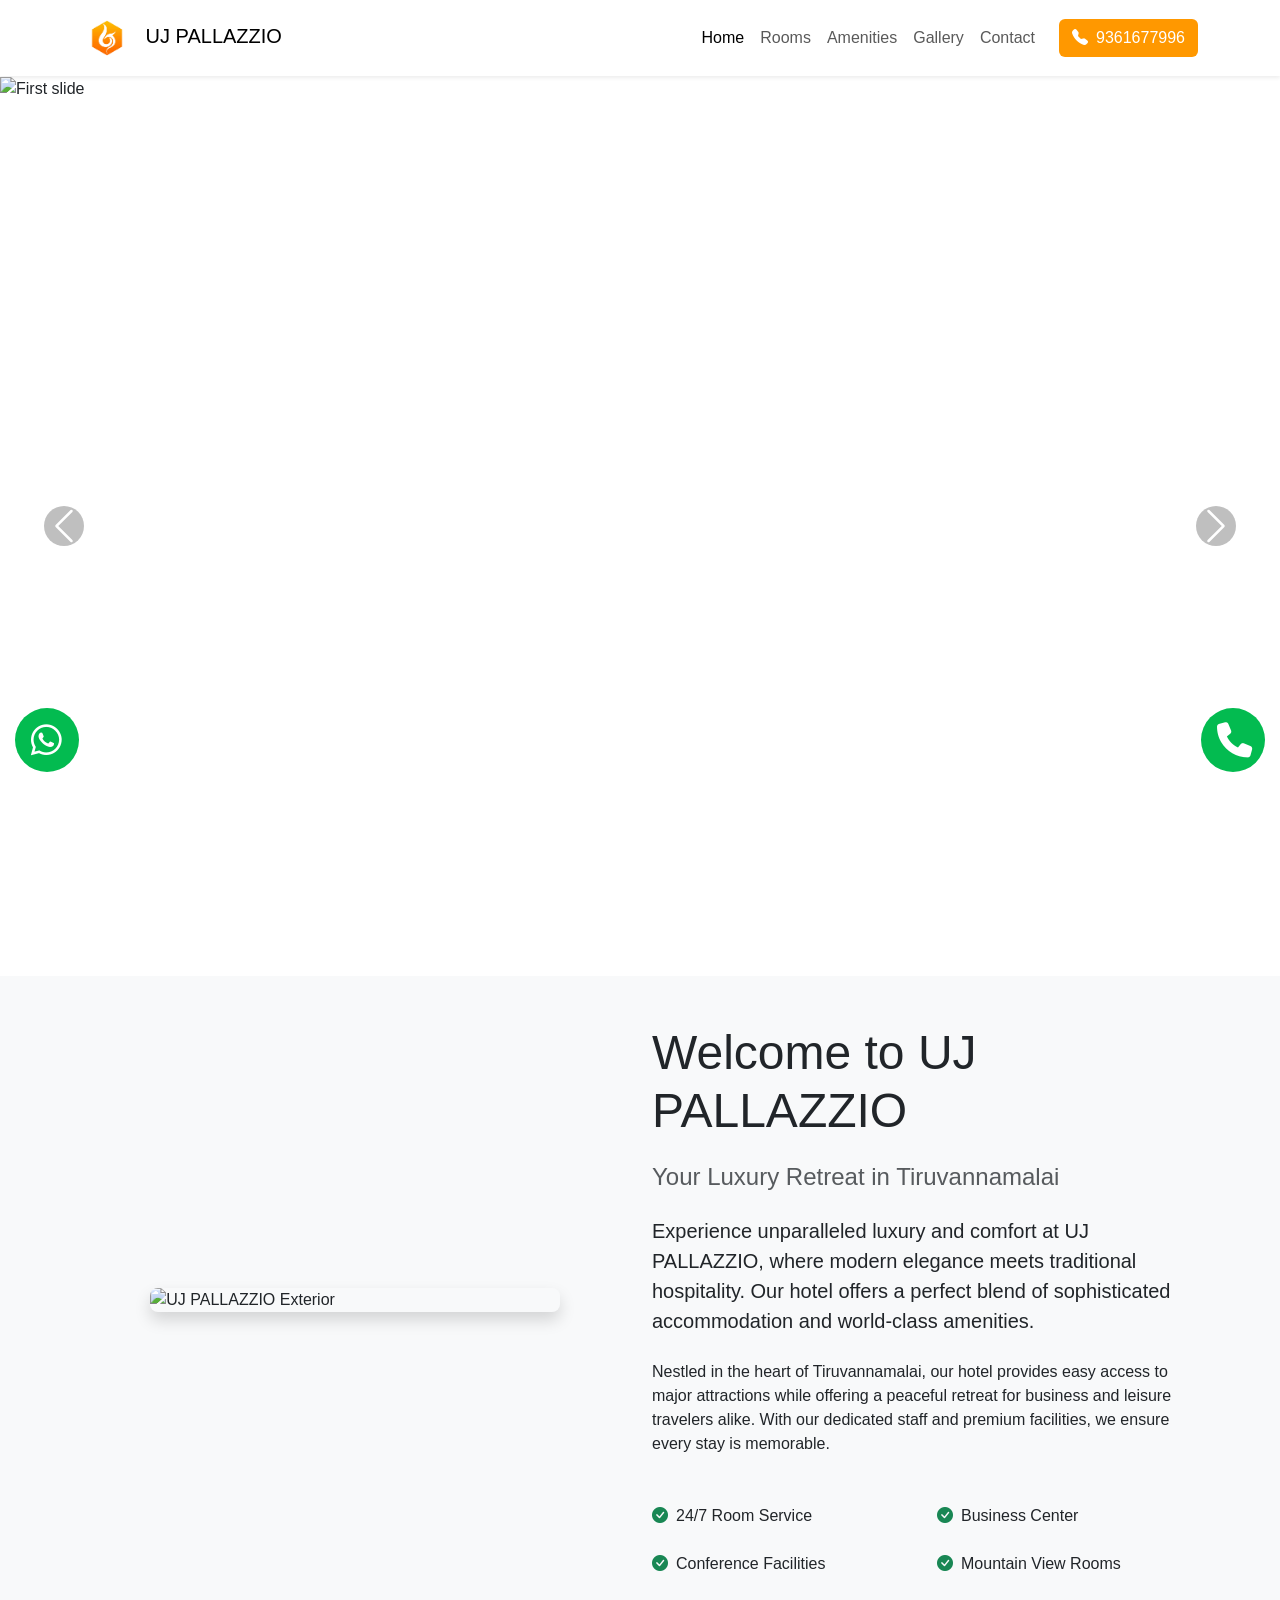
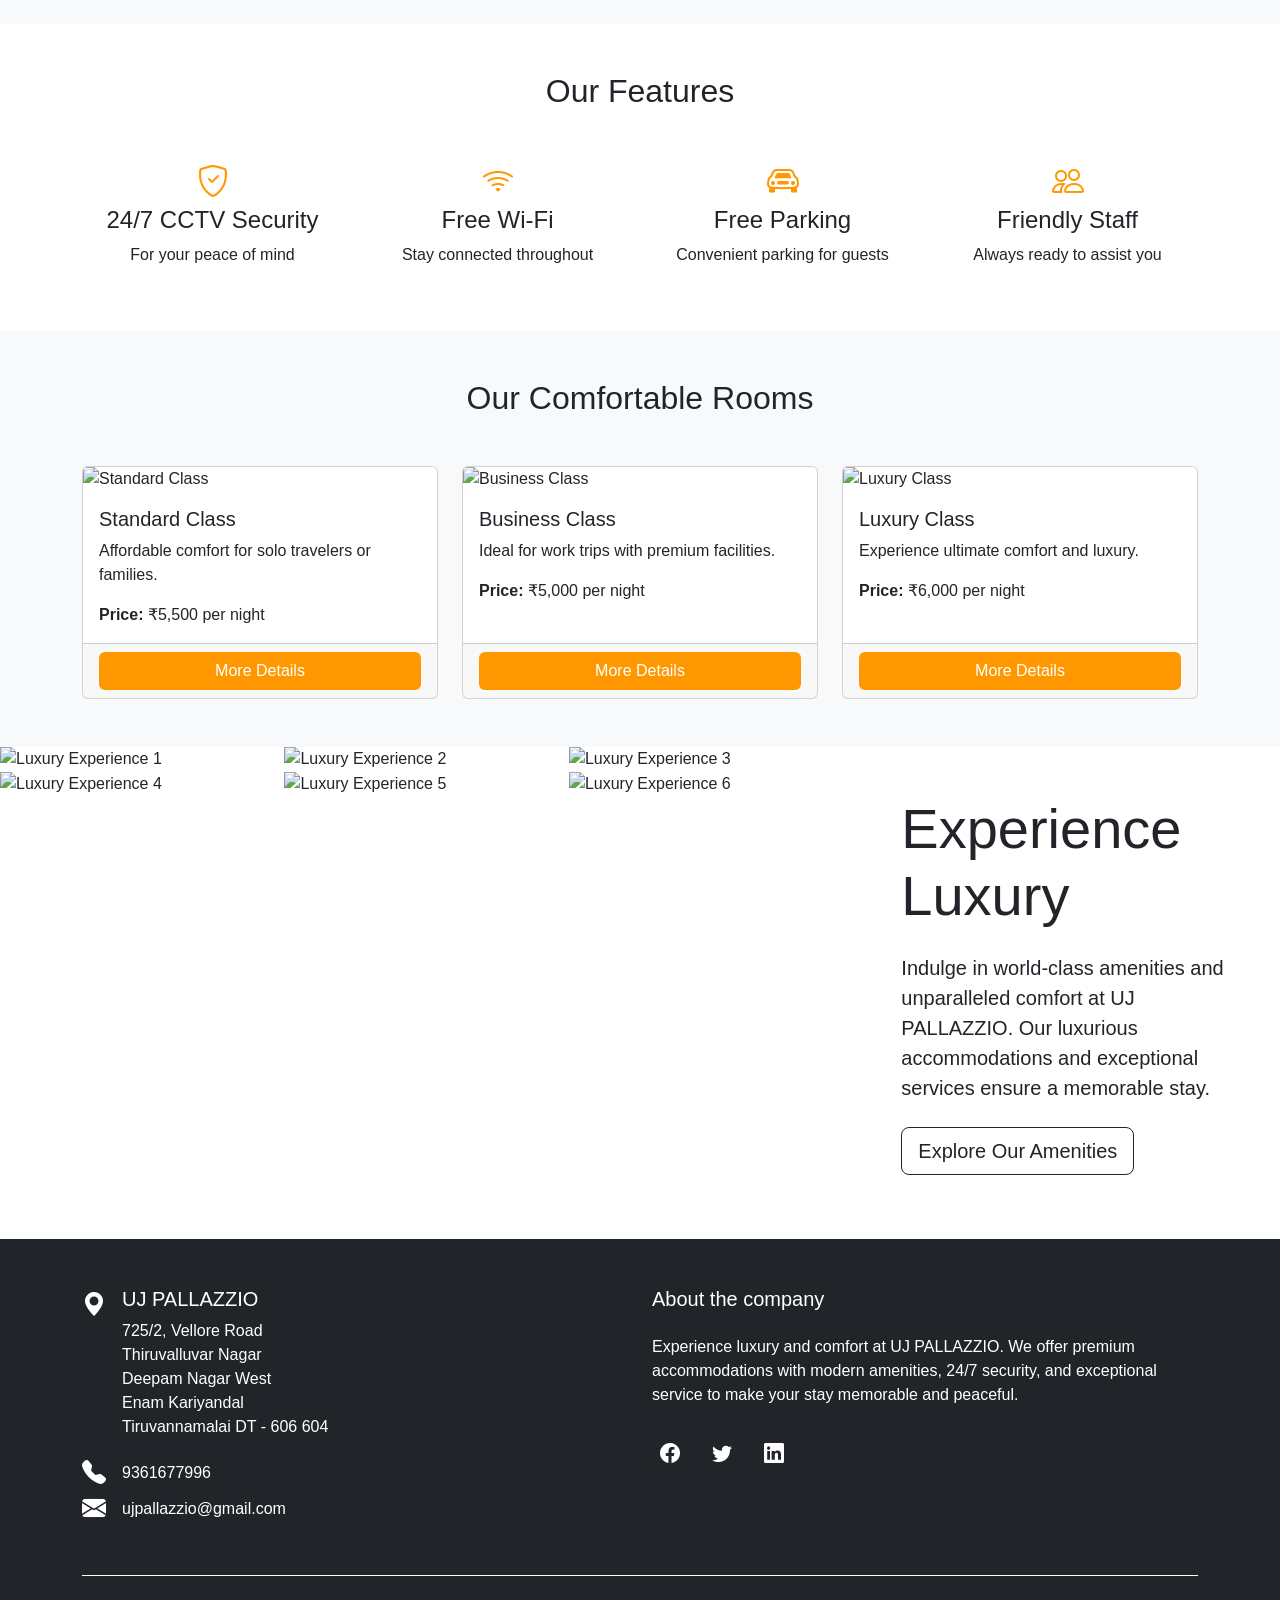
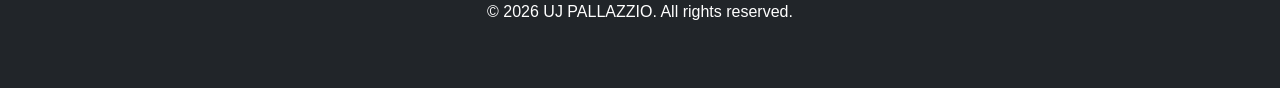
==== commit 5b76a63a: ". changes in the luxury section" ====
--- a/index.html
+++ b/index.html
@@ -210,45 +210,65 @@
         </div>
     </section>
 
-    <!-- Experience Luxury Section -->
-    <section class="position-relative overflow-hidden">
-        <div class="container-fluid">
-            <div class="row">
-                <!-- Images Side -->
-                <div class="col-lg-8 p-0">
-                    <div class="row g-0">
-                        <div class="col-md-6 col-lg-4" data-aos="zoom-in" data-aos-delay="100">
-                            <img src="./images/mountain view and persona area/one.jpg" alt="Luxury Experience 1" class="img-fluid w-100 h-100 object-fit-cover luxury-image" data-bs-toggle="modal" data-bs-target="#imageModal" data-bs-image-id="0">
-                        </div>
-                        <div class="col-md-6 col-lg-4" data-aos="zoom-in" data-aos-delay="200">
-                            <img src="./images/mountain view and persona area/two.JPG" alt="Luxury Experience 2" class="img-fluid w-100 h-100 object-fit-cover luxury-image" data-bs-toggle="modal" data-bs-target="#imageModal" data-bs-image-id="1">
-                        </div>
-                        <div class="col-md-6 col-lg-4" data-aos="zoom-in" data-aos-delay="300">
-                            <img src="./images/mountain view and persona area/three.JPG" alt="Luxury Experience 3" class="img-fluid w-100 h-100 object-fit-cover luxury-image" data-bs-toggle="modal" data-bs-target="#imageModal" data-bs-image-id="2">
-                        </div>
-                        <div class="col-md-6 col-lg-4" data-aos="zoom-in" data-aos-delay="400">
-                            <img src="./images/mountain view and persona area/four.JPG" alt="Luxury Experience 4" class="img-fluid w-100 h-100 object-fit-cover luxury-image" data-bs-toggle="modal" data-bs-target="#imageModal" data-bs-image-id="3">
-                        </div>
-                        <div class="col-md-6 col-lg-4" data-aos="zoom-in" data-aos-delay="500">
-                            <img src="./images/mountain view and persona area/five.JPG" alt="Luxury Experience 5" class="img-fluid w-100 h-100 object-fit-cover luxury-image" data-bs-toggle="modal" data-bs-target="#imageModal" data-bs-image-id="4">
-                        </div>
-                        <div class="col-md-6 col-lg-4" data-aos="zoom-in" data-aos-delay="600">
-                            <img src="./images/mountain view and persona area/six.JPG" alt="Luxury Experience 6" class="img-fluid w-100 h-100 object-fit-cover luxury-image" data-bs-toggle="modal" data-bs-target="#imageModal" data-bs-image-id="5">
-                        </div>
-                    </div>
-                </div>
-
-                <!-- Content Side -->
-                <div class="col-lg-4 d-flex align-items-center bg-white text-dark p-5">
-                    <div class="text-center text-lg-start" data-aos="fade-left">
-                        <h2 class="display-4 mb-4">Experience Luxury</h2>
-                        <p class="lead mb-4">Indulge in world-class amenities and unparalleled comfort at UJ PALLAZZIO. Our luxurious accommodations and exceptional services ensure a memorable stay.</p>
-                        <a href="amenities.html" class="btn btn-lg btn-outline-dark">Explore Our Amenities</a>
-                    </div>
-                </div>
-            </div>
-        </div>
-    </section>
+<!-- Experience Luxury Section -->
+<section class="position-relative overflow-hidden">
+    <div class="container-fluid">
+        <div class="row">
+            <!-- Images Side -->
+            <div class="col-lg-8 p-0">
+                <div class="row g-0">
+                    <div class="col-md-6 col-lg-4" data-aos="zoom-in" data-aos-delay="100">
+                        <img src="./images/mountain view and persona area/one.jpg" alt="Luxury Experience 1" class="img-fluid w-100 h-100 object-fit-cover luxury-image" data-bs-toggle="modal" data-bs-target="#imageModal" data-bs-image-id="0">
+                    </div>
+                    <div class="col-md-6 col-lg-4" data-aos="zoom-in" data-aos-delay="200">
+                        <img src="./images/mountain view and persona area/two.JPG" alt="Luxury Experience 2" class="img-fluid w-100 h-100 object-fit-cover luxury-image" data-bs-toggle="modal" data-bs-target="#imageModal" data-bs-image-id="1">
+                    </div>
+                    <div class="col-md-6 col-lg-4" data-aos="zoom-in" data-aos-delay="300">
+                        <img src="./images/mountain view and persona area/three.JPG" alt="Luxury Experience 3" class="img-fluid w-100 h-100 object-fit-cover luxury-image" data-bs-toggle="modal" data-bs-target="#imageModal" data-bs-image-id="2">
+                    </div>
+                    <div class="col-md-6 col-lg-4" data-aos="zoom-in" data-aos-delay="400">
+                        <img src="./images/mountain view and persona area/four.JPG" alt="Luxury Experience 4" class="img-fluid w-100 h-100 object-fit-cover luxury-image" data-bs-toggle="modal" data-bs-target="#imageModal" data-bs-image-id="3">
+                    </div>
+                    <div class="col-md-6 col-lg-4" data-aos="zoom-in" data-aos-delay="500">
+                        <img src="./images/mountain view and persona area/five.JPG" alt="Luxury Experience 5" class="img-fluid w-100 h-100 object-fit-cover luxury-image" data-bs-toggle="modal" data-bs-target="#imageModal" data-bs-image-id="4">
+                    </div>
+                    <div class="col-md-6 col-lg-4" data-aos="zoom-in" data-aos-delay="600">
+                        <img src="./images/mountain view and persona area/six.JPG" alt="Luxury Experience 6" class="img-fluid w-100 h-100 object-fit-cover luxury-image" data-bs-toggle="modal" data-bs-target="#imageModal" data-bs-image-id="5">
+                    </div>
+                </div>
+            </div>
+
+            <!-- Content Side -->
+            <div class="col-lg-4 d-flex align-items-center bg-white text-dark p-5">
+                <div class="text-center text-lg-start" data-aos="fade-left">
+                    <h2 class="display-4 mb-4">Experience Luxury</h2>
+                    <p class="lead mb-4">Indulge in world-class amenities and unparalleled comfort at UJ PALLAZZIO. Our luxurious accommodations and exceptional services ensure a memorable stay.</p>
+                    <a href="amenities.html" class="btn btn-lg btn-outline-dark">Explore Our Amenities</a>
+                </div>
+            </div>
+        </div>
+    </div>
+</section>
+
+<!-- Image Modal -->
+<div class="modal fade" id="imageModal" tabindex="-1" aria-labelledby="imageModalLabel" aria-hidden="true">
+    <div class="modal-dialog modal-dialog-centered modal-lg">
+        <div class="modal-content bg-dark text-white">
+            <div class="modal-body p-0 position-relative">
+                <img id="modalImage" src="" alt="Luxury Experience" class="img-fluid w-100">
+                <button type="button" class="btn-close btn-close-white position-absolute top-0 end-0 m-3" data-bs-dismiss="modal" aria-label="Close"></button>
+                <button id="prevImage" class="btn btn-outline-light position-absolute top-50 start-0 translate-middle-y ms-3">
+                    <i class="bi bi-chevron-left"></i>
+                </button>
+                <button id="nextImage" class="btn btn-outline-light position-absolute top-50 end-0 translate-middle-y me-3">
+                    <i class="bi bi-chevron-right"></i>
+                </button>
+            </div>
+        </div>
+    </div>
+</div>
+
+
 
     <!-- Image Modal -->
     <div class="modal fade" id="imageModal" tabindex="-1" aria-labelledby="imageModalLabel" aria-hidden="true">
@@ -309,7 +329,7 @@
                     </div>
                     <div class="d-flex align-items-center gap-3">
                         <i class="bi bi-envelope-fill" style="font-size: 24px;"></i>
-                        <a href="/cdn-cgi/l/email-protection#0f666169604f7a657f6e63636e75756660216c6062" class="text-white hover:text-primary text-decoration-none"><span class="__cf_email__" data-cfemail="6a03040c052a1f001a0b06060b1010030544090507">[email&#160;protected]</span></a>
+                        <a href="mailto:ujpallazzio@gmail.com" class="text-white hover:text-primary text-decoration-none">ujpallazzio@gmail.com</a>
                     </div>
                 </div>
 
--- a/styles/indexstyle.css
+++ b/styles/indexstyle.css
@@ -51,8 +51,8 @@
 #carouselId .carousel-control-next-icon {
     background-color: rgba(0, 0, 0, 0.5);
     border-radius: 50%;
-    width: 50px;
-    height: 50px;
+    width: 40px;
+    height: 40px;
     display: flex;
     align-items: center;
     justify-content: center;
@@ -85,12 +85,7 @@
     border-color: #e65100 !important;
 }
 
-/* Experience Luxury Section */
-.experience-luxury {
-    position: relative;
-    overflow: hidden;
-}
-
+/* Add these styles to your existing CSS */
 .luxury-image {
     cursor: pointer;
     transition: opacity 0.3s ease;
@@ -101,6 +96,42 @@
 .luxury-image:hover {
     opacity: 0.8;
 }
+
+#imageModal .modal-content {
+    background-color: rgba(0, 0, 0, 0.9);
+}
+
+#imageModal .btn-close {
+    z-index: 1;
+}
+
+#imageModal #modalImage {
+    max-height: 80vh;
+    object-fit: contain;
+}
+
+#prevImage, #nextImage {
+    z-index: 1;
+    opacity: 0.7;
+    transition: opacity 0.3s ease;
+}
+
+#prevImage:hover, #nextImage:hover {
+    opacity: 1;
+}
+
+@media (max-width: 768px) {
+    .luxury-image {
+        height: 200px;
+    }
+}
+
+@media (max-width: 576px) {
+    .luxury-image {
+        height: 150px;
+    }
+}
+
 
 /* Image Modal */
 #imageModal .modal-content {
@@ -193,28 +224,7 @@
     transform: rotate(135deg);
 }
 
-/* Ripple Animation */
-@-webkit-keyframes cc-calto-action-ripple {
-    0% {
-        -webkit-box-shadow: 0 4px 10px rgba(236, 139, 0, 0.2), 0 0 0 0 rgba(236, 139, 0, 0.2), 0 0 0 5px rgba(236, 139, 0, 0.2), 0 0 0 10px rgba(236, 139, 0, 0.2);
-        box-shadow: 0 4px 10px rgba(236, 139, 0, 0.2), 0 0 0 0 rgba(236, 139, 0, 0.2), 0 0 0 5px rgba(236, 139, 0, 0.2), 0 0 0 10px rgba(236, 139, 0, 0.2);
-    }
-    100% {
-        -webkit-box-shadow: 0 4px 10px rgba(236, 139, 0, 0.2), 0 0 0 5px rgba(236, 139, 0, 0.2), 0 0 0 10px rgba(236, 139, 0, 0.2), 0 0 0 20px rgba(236, 139, 0, 0);
-        box-shadow: 0 4px 10px rgba(236, 139, 0, 0.2), 0 0 0 5px rgba(236, 139, 0, 0.2), 0 0 0 10px rgba(236, 139, 0, 0.2), 0 0 0 20px rgba(236, 139, 0, 0);
-    }
-}
-
-@keyframes cc-calto-action-ripple {
-    0% {
-        -webkit-box-shadow: 0 4px 10px rgba(236, 139, 0, 0.2), 0 0 0 0 rgba(236, 139, 0, 0.2), 0 0 0 5px rgba(236, 139, 0, 0.2), 0 0 0 10px rgba(236, 139, 0, 0.2);
-        box-shadow: 0 4px 10px rgba(236, 139, 0, 0.2), 0 0 0 0 rgba(236, 139, 0, 0.2), 0 0 0 5px rgba(236, 139, 0, 0.2), 0 0 0 10px rgba(236, 139, 0, 0.2);
-    }
-    100% {
-        -webkit-box-shadow: 0 4px 10px rgba(236, 139, 0, 0.2), 0 0 0 5px rgba(236, 139, 0, 0.2), 0 0 0 10px rgba(236, 139, 0, 0.2), 0 0 0 20px rgba(236, 139, 0, 0);
-        box-shadow: 0 4px 10px rgba(236, 139, 0, 0.2), 0 0 0 5px rgba(236, 139, 0, 0.2), 0 0 0 10px rgba(236, 139, 0, 0.2), 0 0 0 20px rgba(236, 139, 0, 0);
-    }
-}
+
 
 /* Responsive Styles */
 @media (max-width: 768px) {
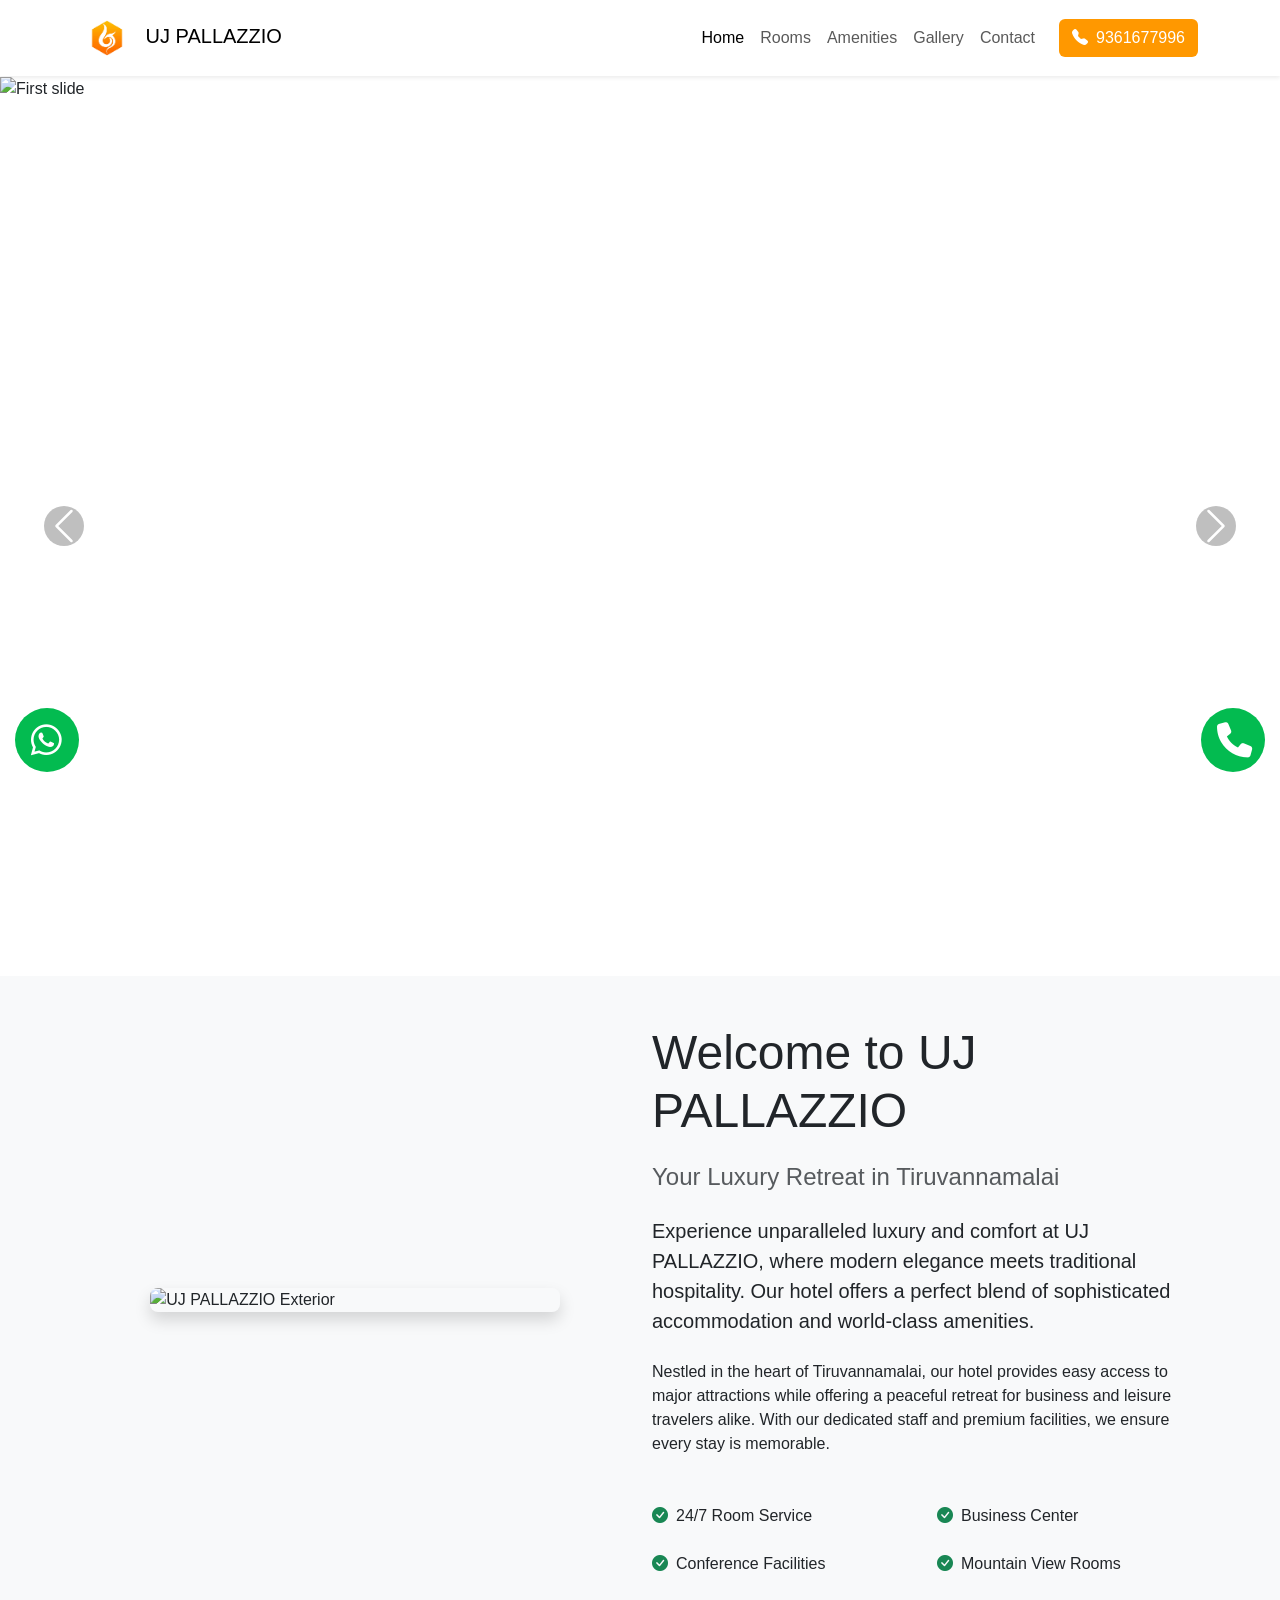
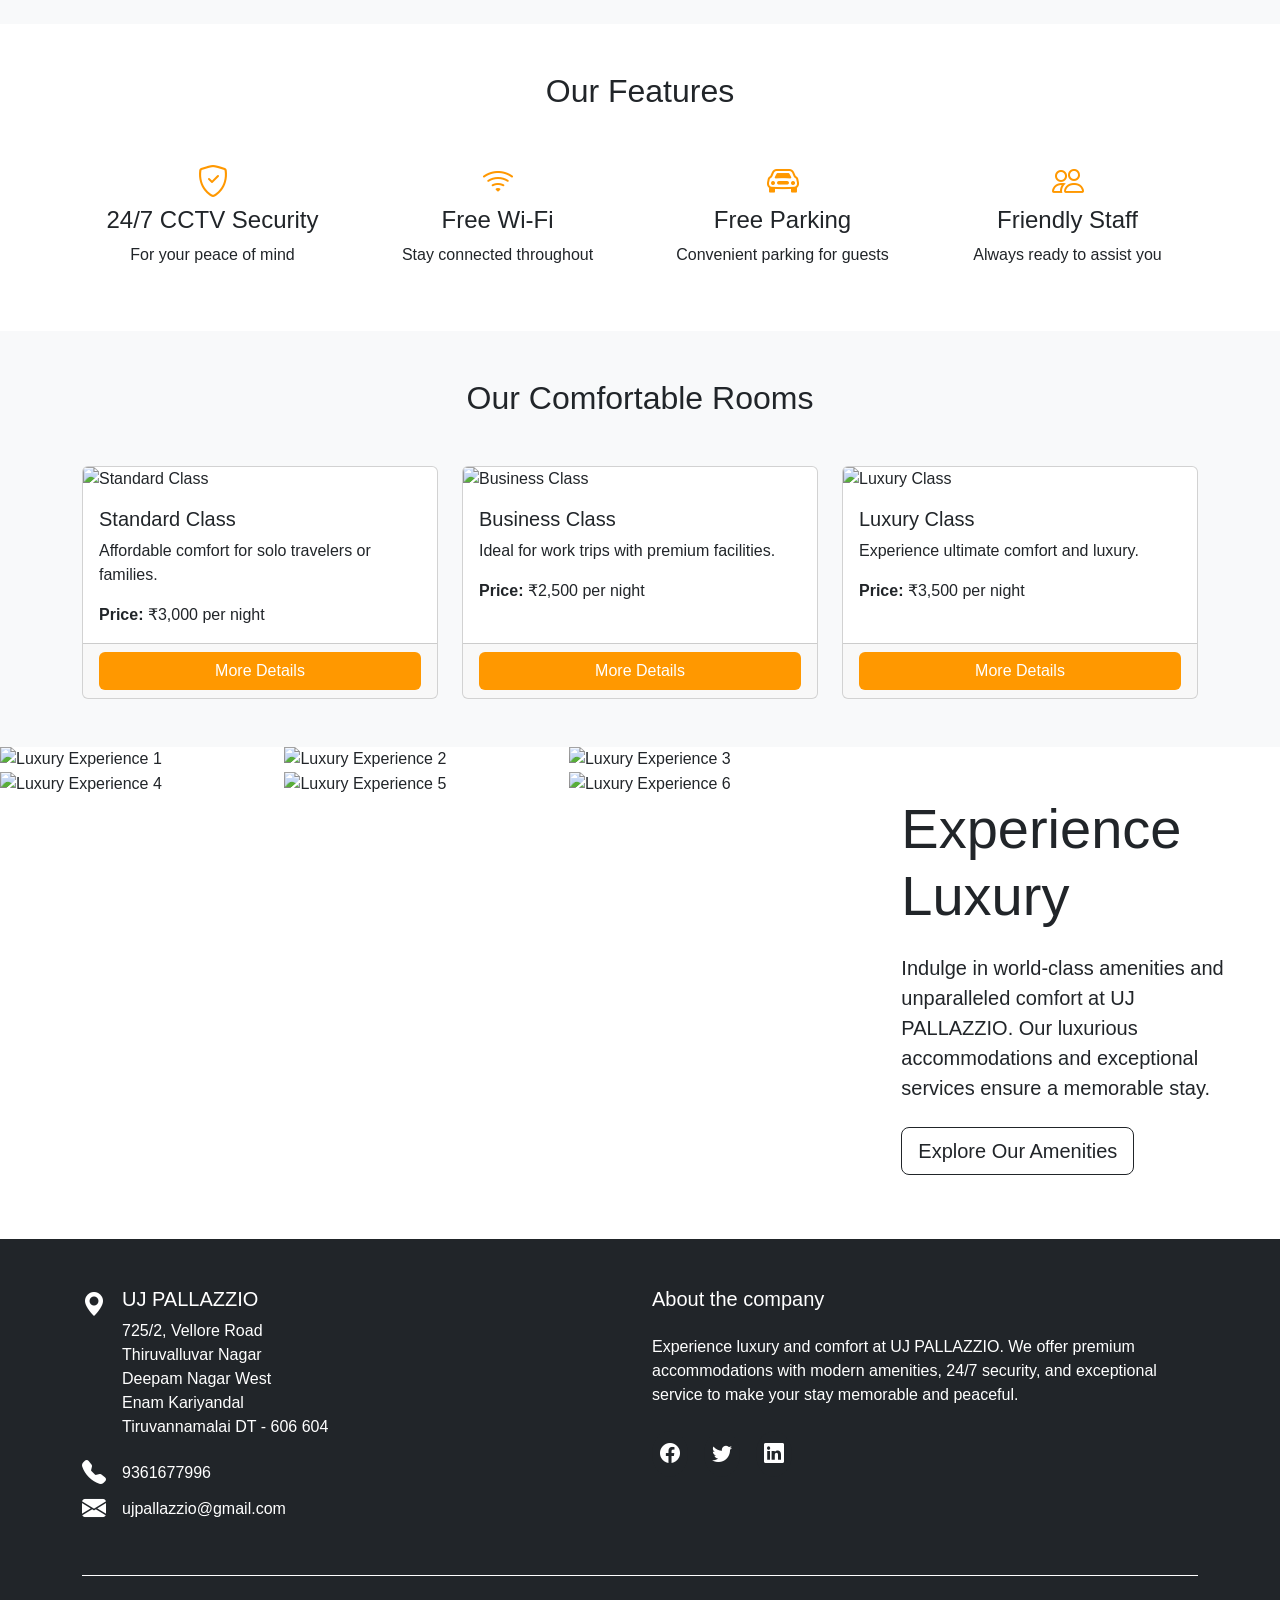
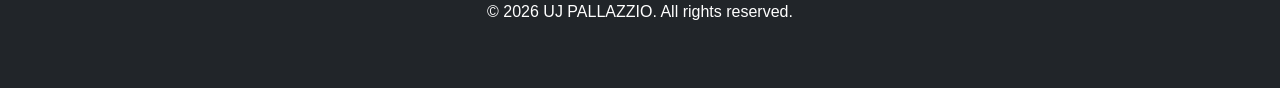
==== commit ab2e2822: "update the room prices" ====
--- a/index.html
+++ b/index.html
@@ -173,7 +173,7 @@
                         <div class="card-body">
                             <h5 class="card-title">Standard Class</h5>
                             <p class="card-text">Affordable comfort for solo travelers or families.</p>
-                            <p class="card-text"><strong>Price:</strong> ₹5,500 per night</p>
+                            <p class="card-text"><strong>Price:</strong> ₹3,000 per night</p>
                         </div>
                         <div class="card-footer">
                             <a href="rooms.html" class="btn brand-bg text-white w-100 btn-book-now">More Details</a>
@@ -186,7 +186,7 @@
                         <div class="card-body">
                             <h5 class="card-title">Business Class</h5>
                             <p class="card-text">Ideal for work trips with premium facilities.</p>
-                            <p class="card-text"><strong>Price:</strong> ₹5,000 per night</p>
+                            <p class="card-text"><strong>Price:</strong> ₹2,500 per night</p>
                         </div>
                         <div class="card-footer">
                             <a href="rooms.html" class="btn brand-bg text-white w-100 btn-book-now">More Details</a>
@@ -199,7 +199,7 @@
                         <div class="card-body">
                             <h5 class="card-title">Luxury Class</h5>
                             <p class="card-text">Experience ultimate comfort and luxury.</p>
-                            <p class="card-text"><strong>Price:</strong> ₹6,000 per night</p>
+                            <p class="card-text"><strong>Price:</strong> ₹3,500 per night</p>
                         </div>
                         <div class="card-footer">
                             <a href="rooms.html" class="btn brand-bg text-white w-100 btn-book-now">More Details</a>
